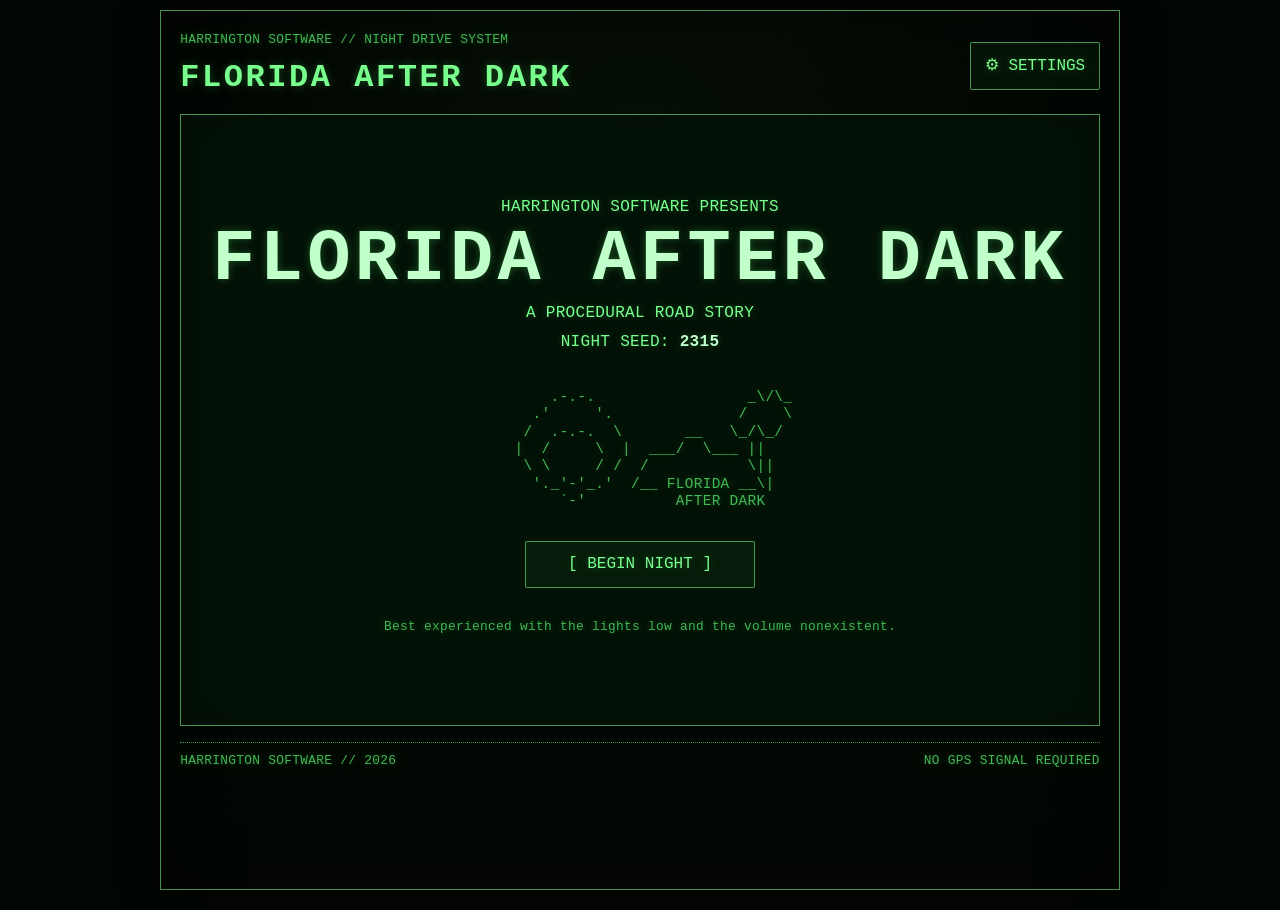
==== index.html @ 95ad0247 "Fix release transitions and accessibility; add seven persistent consequential choices" ====
<!doctype html>
<html lang="en">
<head>
  <meta charset="utf-8">
  <meta name="viewport" content="width=device-width, initial-scale=1">
  <meta name="theme-color" content="#071108">
  <meta name="description" content="Florida After Dark — a retro terminal road story through strange Florida nights.">
  <title>Florida After Dark</title>
  <link rel="stylesheet" href="style.css">
</head>
<body class="theme-green">
  <a class="skip-link" href="#game-main">Skip to game</a>
  <div class="crt-shell" id="app"><div class="screen-static" aria-hidden="true"></div>
    <header class="site-header"><div><p class="eyebrow">HARRINGTON SOFTWARE // NIGHT DRIVE SYSTEM</p><h1>FLORIDA AFTER DARK</h1></div><button class="icon-button" id="settings-button" type="button" aria-label="Open display settings">⚙ SETTINGS</button></header>
    <main id="game-main" tabindex="-1">
      <section id="title-screen" class="panel title-screen" aria-labelledby="title-heading"><div class="boot-copy"><p>HARRINGTON SOFTWARE PRESENTS</p><h2 id="title-heading">FLORIDA AFTER DARK</h2><p>A PROCEDURAL ROAD STORY</p><p class="seed-line">NIGHT SEED: <strong id="title-seed">----</strong></p></div><pre class="ascii-palms" aria-hidden="true">       .-.-.                 _\/\_
     .'     '.              /    \
    /  .-.-.  \       __   \_/\_/
   |  /     \  |  ___/  \___ ||
    \ \     / /  /           \||
     '._'-'_.'  /__ FLORIDA __\|
        `-'          AFTER DARK</pre><button class="primary-action" id="begin-button" type="button">[ BEGIN NIGHT ]</button><p class="tiny-note">Best experienced with the lights low and the volume nonexistent.</p></section>
      <section id="game-screen" hidden>
        <section class="panel hud" aria-label="Night status"><div class="hud-title">FLORIDA AFTER DARK</div><div class="hud-grid"><span>TIME: <strong id="hud-time">12:47 AM</strong></span><span>LOCATION: <strong id="hud-location">Gainesville</strong></span><span>WEATHER: <strong id="hud-weather">Humid</strong></span><span>FUEL: <strong id="hud-fuel" aria-label="Fuel level">████████░░</strong></span><span>MILES: <strong id="hud-miles">000</strong></span><span>NIGHT SEED: <strong id="hud-seed">----</strong></span></div></section>
        <figure id="scene-frame" class="panel scene-frame" hidden><canvas id="scene-canvas" class="scene-canvas" width="280" height="128" role="img" aria-label="Apple II-style pixel illustration of the current scene."></canvas><figcaption>HARRINGTON HI-RES // 280 × 128</figcaption></figure>
        <section class="panel narrative-panel" aria-label="Story"><div id="narrative" class="narrative"></div><span class="cursor" aria-hidden="true">▋</span></section>
        <section class="panel action-panel" aria-label="Available actions"><h2 class="panel-label">AVAILABLE ACTIONS</h2><div id="choices" class="button-grid"></div></section>
        <section class="panel utility-panel" aria-label="Game controls"><button type="button" id="radio-button">[ RADIO ]</button><button type="button" id="map-button">[ VIEW MAP ]</button><button type="button" id="inventory-button">[ INVENTORY ]</button><button type="button" id="save-button">[ SAVE ]</button><button type="button" id="load-button">[ LOAD ]</button><button type="button" id="new-button">[ NEW NIGHT ]</button></section><p id="status-message" class="status-message" role="status" aria-live="polite"></p>
      </section>
    </main><footer class="site-footer"><span>HARRINGTON SOFTWARE // 2026</span><span>NO GPS SIGNAL REQUIRED</span></footer></div>
  <section class="overlay" id="radio-overlay" hidden aria-labelledby="radio-heading"><div class="overlay-card panel" role="dialog" aria-modal="true" aria-labelledby="radio-heading"><div class="overlay-header"><h2 id="radio-heading">CAR RADIO</h2><button class="close-button" type="button" data-close="radio-overlay" aria-label="Close radio">[ X ]</button></div><div class="radio-display"><p class="frequency" id="radio-frequency">91.7 FM</p><p id="radio-text">Soft static between stations.</p></div><div class="button-row"><button type="button" id="tune-down">[ TUNE DOWN ]</button><button type="button" id="tune-up">[ TUNE UP ]</button></div></div></section>
  <section class="overlay" id="map-overlay" hidden aria-labelledby="map-heading"><div class="overlay-card panel wide-card" role="dialog" aria-modal="true" aria-labelledby="map-heading"><div class="overlay-header"><h2 id="map-heading">ROAD MAP // APPLE II HI-RES</h2><button class="close-button" type="button" data-close="map-overlay" aria-label="Close map">[ X ]</button></div><p class="overlay-help">Only discovered roads are plotted. Florida remains uncooperative about scale.</p><div id="map-content" class="map-content"></div></div></section>
  <section class="overlay" id="inventory-overlay" hidden aria-labelledby="inventory-heading"><div class="overlay-card panel" role="dialog" aria-modal="true" aria-labelledby="inventory-heading"><div class="overlay-header"><h2 id="inventory-heading">GLOVE BOX / POCKETS</h2><button class="close-button" type="button" data-close="inventory-overlay" aria-label="Close inventory">[ X ]</button></div><ul id="inventory-list" class="inventory-list"></ul></div></section>
  <section class="overlay" id="settings-overlay" hidden aria-labelledby="settings-heading"><div class="overlay-card panel" role="dialog" aria-modal="true" aria-labelledby="settings-heading"><div class="overlay-header"><h2 id="settings-heading">DISPLAY SETTINGS</h2><button class="close-button" type="button" data-close="settings-overlay" aria-label="Close settings">[ X ]</button></div><fieldset><legend>COLOR MODE</legend><label><input type="radio" name="theme" value="green" checked> GREEN CRT</label><label><input type="radio" name="theme" value="amber"> AMBER CRT</label><label><input type="radio" name="theme" value="gameboy"> GAME BOY GRAYSCALE</label></fieldset><label class="toggle-line"><input type="checkbox" id="motion-toggle"> DISABLE FLICKER / TYPEWRITER ANIMATION</label></div></section>
  <script src="game.js"></script><script src="map.js"></script><script src="scenes.js"></script><script src="humor.js"></script><script src="story.js"></script><script src="story-scenes.js"></script><script src="consequences.js"></script>
</body></html>
---- style.css ----
:root { --bg:#020602; --panel:rgba(4,18,7,.9); --text:#78ff8d; --muted:#42b953; --bright:#c1ffcb; --shadow:rgba(82,255,108,.28); --line:rgba(120,255,141,.55); --danger:#d8ff8b; --button-bg:rgba(20,70,28,.2); --scanline:rgba(0,0,0,.14); }
body.theme-amber { --bg:#090500; --panel:rgba(28,15,1,.9); --text:#ffbd4a; --muted:#c98523; --bright:#ffe0a0; --shadow:rgba(255,174,45,.28); --line:rgba(255,189,74,.55); --danger:#ffe08a; --button-bg:rgba(96,48,4,.2); }
body.theme-gameboy { --bg:#151b13; --panel:rgba(31,42,28,.93); --text:#b8c79b; --muted:#85946c; --bright:#e1eccb; --shadow:rgba(184,199,155,.2); --line:rgba(184,199,155,.48); --danger:#d8e5bd; --button-bg:rgba(122,145,96,.14); }
*{box-sizing:border-box} html{background:var(--bg)} body{margin:0;min-height:100vh;background:radial-gradient(circle at 50% 15%,rgba(30,80,35,.12),transparent 42%),var(--bg);color:var(--text);font-family:"Courier New",Courier,ui-monospace,monospace;font-size:16px;line-height:1.55;letter-spacing:.02em;text-shadow:0 0 8px var(--shadow)} button,input{font:inherit} button{min-height:44px;border:1px solid var(--line);background:var(--button-bg);color:var(--text);padding:.65rem .85rem;cursor:pointer;text-align:left;text-transform:uppercase;text-shadow:inherit;border-radius:2px;transition:background 120ms ease,color 120ms ease,transform 120ms ease} button:hover,button:focus-visible{background:var(--text);color:var(--bg);outline:2px solid var(--bright);outline-offset:2px;text-shadow:none} button:active{transform:translateY(1px)} .skip-link{position:fixed;top:.5rem;left:.5rem;z-index:20;background:var(--bright);color:var(--bg);padding:.5rem;transform:translateY(-150%)} .skip-link:focus{transform:translateY(0)}
.crt-shell{position:relative;width:min(100% - 1.2rem,960px);margin:.6rem auto;padding:clamp(.7rem,2vw,1.2rem);min-height:calc(100vh - 1.2rem);border:1px solid var(--line);box-shadow:0 0 30px rgba(0,0,0,.8),inset 0 0 60px rgba(0,0,0,.45);overflow:hidden}.crt-shell::before{content:"";pointer-events:none;position:absolute;inset:0;z-index:6;background:repeating-linear-gradient(to bottom,transparent 0,transparent 3px,var(--scanline) 4px);opacity:.35}.screen-static{pointer-events:none;position:absolute;inset:0;z-index:5;opacity:.025;background-image:radial-gradient(circle at 10% 20%,var(--bright) 0 .5px,transparent .8px),radial-gradient(circle at 80% 50%,var(--bright) 0 .5px,transparent .8px),radial-gradient(circle at 30% 80%,var(--bright) 0 .5px,transparent .8px);background-size:17px 19px,23px 29px,31px 37px;animation:staticShift 900ms steps(2,end) infinite}.site-header,.site-footer,main{position:relative;z-index:7}.site-header,.site-footer,.overlay-header,.button-row,.utility-panel{display:flex;gap:.75rem;align-items:center;justify-content:space-between}.site-header{margin-bottom:.75rem}.site-header h1{margin:0;font-size:clamp(1.25rem,4vw,2rem);letter-spacing:.08em}.eyebrow,.tiny-note,.site-footer,.overlay-help,.status-message{color:var(--muted);font-size:.8rem}.eyebrow{margin:0 0 .2rem}.panel{border:1px solid var(--line);background:var(--panel);padding:clamp(.75rem,2vw,1rem);box-shadow:inset 0 0 24px rgba(0,0,0,.32)}
.title-screen{min-height:68vh;display:grid;place-items:center;align-content:center;text-align:center;gap:1rem}.boot-copy p{margin:.25rem 0}.boot-copy h2{margin:.4rem 0;color:var(--bright);font-size:clamp(2rem,8vw,4.5rem);line-height:.95;letter-spacing:.06em}.seed-line strong{color:var(--bright)}.ascii-palms{max-width:100%;overflow:hidden;color:var(--muted);font-size:clamp(.58rem,2.2vw,.9rem);line-height:1.2;text-align:left}.primary-action{text-align:center;min-width:min(100%,230px)}.hud{margin-bottom:.75rem}.hud-title{color:var(--bright);margin-bottom:.45rem}.hud-grid{display:grid;grid-template-columns:repeat(3,minmax(0,1fr));gap:.3rem 1rem;font-size:.9rem}.hud-grid strong{color:var(--bright);font-weight:normal}
/* Runtime-drawn 280x128 scene art, enlarged with hard pixels like an early home computer. */
.scene-frame{margin:0 0 .75rem;padding:.35rem;background:#010301;overflow:hidden}.scene-frame[hidden]{display:none}.scene-canvas{display:block;width:100%;height:auto;aspect-ratio:280/128;image-rendering:pixelated;image-rendering:crisp-edges;background:var(--bg);border:1px solid var(--line);box-shadow:inset 0 0 18px rgba(0,0,0,.85),0 0 10px var(--shadow)}.scene-frame figcaption{margin:.3rem .2rem 0;color:var(--muted);font-size:.65rem;letter-spacing:.12em;text-align:right}.narrative-panel{min-height:210px;margin-bottom:.75rem}.narrative{white-space:pre-line;min-height:7.8rem;color:var(--bright)}.cursor{display:inline-block;animation:blink 850ms step-end infinite}.action-panel{margin-bottom:.75rem}.panel-label{margin:0 0 .6rem;color:var(--muted);font-size:.8rem;font-weight:normal}.button-grid{display:grid;grid-template-columns:repeat(2,minmax(0,1fr));gap:.55rem}.utility-panel{flex-wrap:wrap;justify-content:flex-start;margin-bottom:.35rem}.utility-panel button{flex:1 1 130px;text-align:center}.status-message{min-height:1.3rem;margin:.4rem 0 0}.site-footer{margin-top:1rem;padding-top:.5rem;border-top:1px dotted var(--line);flex-wrap:wrap}
.overlay{position:fixed;z-index:30;inset:0;display:grid;place-items:center;padding:1rem;background:rgba(0,0,0,.76)}.overlay[hidden]{display:none!important}.overlay-card{width:min(100%,650px);max-height:90vh;overflow:auto;box-shadow:0 0 45px rgba(0,0,0,.85),0 0 16px var(--shadow)}.wide-card{width:min(100%,850px)}.overlay-header h2{margin:0;font-size:1rem}.close-button{min-width:60px;text-align:center}.radio-display{border:1px dashed var(--line);padding:1rem;margin:1rem 0;min-height:150px}.frequency{color:var(--bright);font-size:2rem;margin:0 0 .75rem}.button-row{justify-content:flex-start;flex-wrap:wrap}fieldset{margin:1rem 0;padding:1rem;border:1px solid var(--line)}fieldset label,.toggle-line{display:block;margin:.6rem 0}input{accent-color:var(--text)}.inventory-list{margin:1rem 0 0;padding-left:1.3rem}.inventory-list li{margin:.45rem 0}
.map-content{display:block;margin-top:1rem}.apple-map-frame{border:2px solid var(--line);background:#010301;padding:4px;box-shadow:inset 0 0 18px rgba(0,0,0,.8),0 0 12px var(--shadow);overflow:hidden}.pixel-map-canvas{display:block;width:100%;height:auto;aspect-ratio:280/192;image-rendering:pixelated;image-rendering:crisp-edges;background:#010301}.apple-map-legend{display:flex;flex-wrap:wrap;gap:.4rem 1.2rem;margin-top:.65rem;padding:.45rem .55rem;border:1px dotted var(--line);color:var(--muted);font-size:.72rem;text-transform:uppercase}.apple-map-legend span:first-child{color:var(--bright)}.screen-flicker{animation:strangeFlicker 420ms steps(2,end) 1}.no-motion *,.no-motion *::before,.no-motion *::after{animation:none!important;transition:none!important;scroll-behavior:auto!important}@keyframes blink{50%{opacity:0}}@keyframes staticShift{50%{transform:translate(1px,-1px)}}@keyframes strangeFlicker{0%,100%{opacity:1}25%{opacity:.84}40%{opacity:1;transform:translateX(1px)}55%{opacity:.68}70%{opacity:1;transform:translateX(0)}}
@media(max-width:700px){body{font-size:15px}.crt-shell{width:100%;margin:0;min-height:100vh;border-left:0;border-right:0}.site-header{align-items:flex-start}.site-header .icon-button{font-size:.78rem}.hud-grid{grid-template-columns:1fr 1fr}.button-grid{grid-template-columns:1fr}.narrative-panel{min-height:190px}.overlay{padding:.45rem}.wide-card{padding:.65rem}}@media(max-width:430px){.hud-grid{grid-template-columns:1fr}.site-footer{display:block}.site-footer span{display:block}.apple-map-legend{font-size:.62rem}.scene-frame{padding:.2rem}}@media(prefers-reduced-motion:reduce){*,*::before,*::after{animation-duration:.001ms!important;animation-iteration-count:1!important;transition-duration:.001ms!important}}

[hidden]{display:none!important}.route-list{font-size:1rem;line-height:1.6}.overlay-card{max-height:90dvh}.narrative:focus{outline:1px dotted var(--muted);outline-offset:4px}
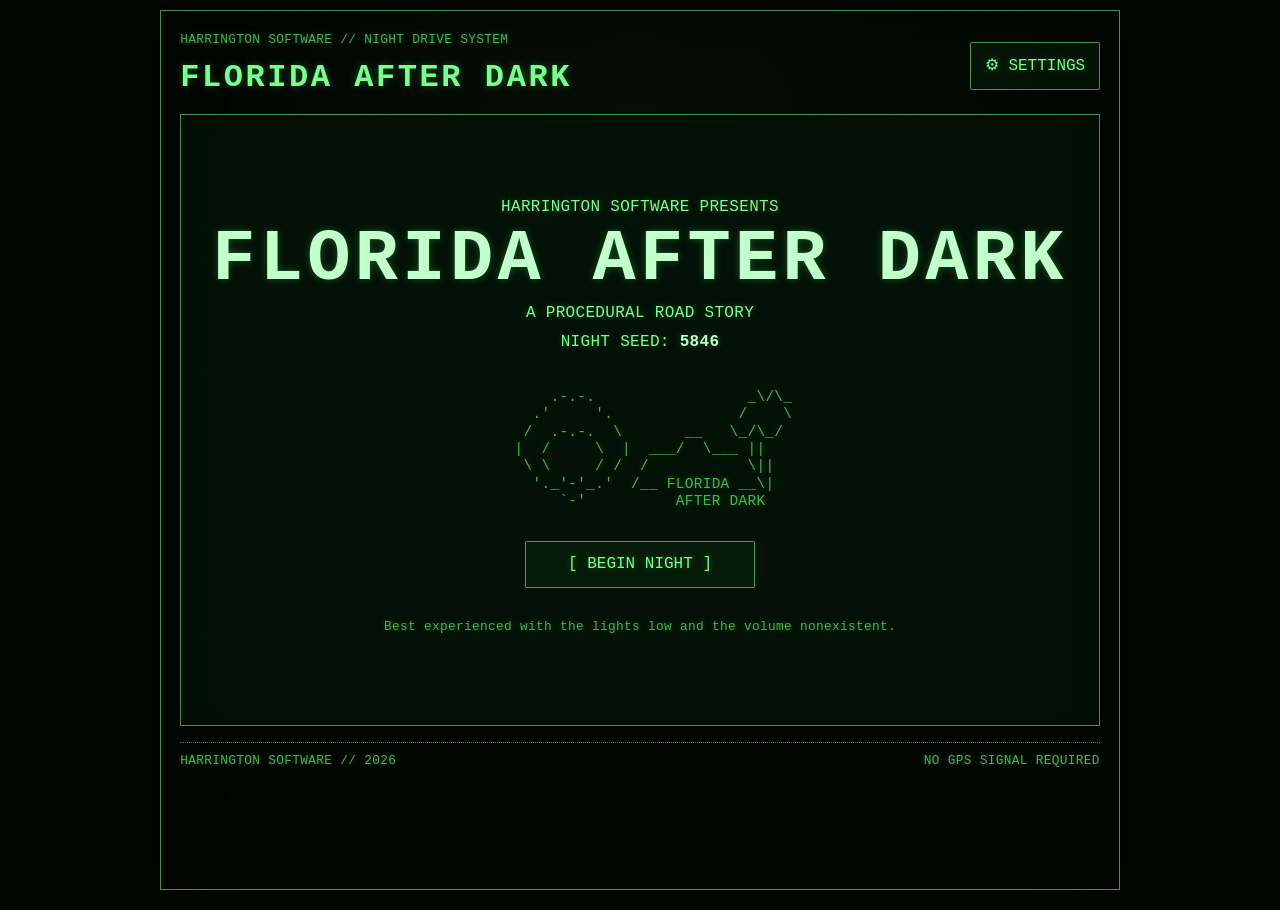
==== commit d91c56ed: "Add four decision-driven finales and a compact replay report" ====
--- a/index.html
+++ b/index.html
@@ -27,10 +27,21 @@
         <section class="panel action-panel" aria-label="Available actions"><h2 class="panel-label">AVAILABLE ACTIONS</h2><div id="choices" class="button-grid"></div></section>
         <section class="panel utility-panel" aria-label="Game controls"><button type="button" id="radio-button">[ RADIO ]</button><button type="button" id="map-button">[ VIEW MAP ]</button><button type="button" id="inventory-button">[ INVENTORY ]</button><button type="button" id="save-button">[ SAVE ]</button><button type="button" id="load-button">[ LOAD ]</button><button type="button" id="new-button">[ NEW NIGHT ]</button></section><p id="status-message" class="status-message" role="status" aria-live="polite"></p>
       </section>
+      <section id="postgame-screen" class="panel postgame-screen" hidden aria-labelledby="report-heading">
+        <h2 id="report-heading" tabindex="-1">NIGHT COMPLETE</h2>
+        <dl class="night-report">
+          <dt>MILES DRIVEN:</dt><dd id="report-miles">0</dd>
+          <dt>LOCATIONS FOUND:</dt><dd id="report-locations">0/14</dd>
+          <dt>STRANGE EVENTS:</dt><dd id="report-strange">0</dd>
+          <dt>FLORIDA MEN ENCOUNTERED:</dt><dd id="report-men">0</dd>
+          <dt>ENDING:</dt><dd id="report-ending"></dd>
+        </dl>
+        <button id="drive-again-button" type="button">[ DRIVE AGAIN ]</button>
+      </section>
     </main><footer class="site-footer"><span>HARRINGTON SOFTWARE // 2026</span><span>NO GPS SIGNAL REQUIRED</span></footer></div>
   <section class="overlay" id="radio-overlay" hidden aria-labelledby="radio-heading"><div class="overlay-card panel" role="dialog" aria-modal="true" aria-labelledby="radio-heading"><div class="overlay-header"><h2 id="radio-heading">CAR RADIO</h2><button class="close-button" type="button" data-close="radio-overlay" aria-label="Close radio">[ X ]</button></div><div class="radio-display"><p class="frequency" id="radio-frequency">91.7 FM</p><p id="radio-text">Soft static between stations.</p></div><div class="button-row"><button type="button" id="tune-down">[ TUNE DOWN ]</button><button type="button" id="tune-up">[ TUNE UP ]</button></div></div></section>
   <section class="overlay" id="map-overlay" hidden aria-labelledby="map-heading"><div class="overlay-card panel wide-card" role="dialog" aria-modal="true" aria-labelledby="map-heading"><div class="overlay-header"><h2 id="map-heading">ROAD MAP // APPLE II HI-RES</h2><button class="close-button" type="button" data-close="map-overlay" aria-label="Close map">[ X ]</button></div><p class="overlay-help">Only discovered roads are plotted. Florida remains uncooperative about scale.</p><div id="map-content" class="map-content"></div></div></section>
   <section class="overlay" id="inventory-overlay" hidden aria-labelledby="inventory-heading"><div class="overlay-card panel" role="dialog" aria-modal="true" aria-labelledby="inventory-heading"><div class="overlay-header"><h2 id="inventory-heading">GLOVE BOX / POCKETS</h2><button class="close-button" type="button" data-close="inventory-overlay" aria-label="Close inventory">[ X ]</button></div><ul id="inventory-list" class="inventory-list"></ul></div></section>
   <section class="overlay" id="settings-overlay" hidden aria-labelledby="settings-heading"><div class="overlay-card panel" role="dialog" aria-modal="true" aria-labelledby="settings-heading"><div class="overlay-header"><h2 id="settings-heading">DISPLAY SETTINGS</h2><button class="close-button" type="button" data-close="settings-overlay" aria-label="Close settings">[ X ]</button></div><fieldset><legend>COLOR MODE</legend><label><input type="radio" name="theme" value="green" checked> GREEN CRT</label><label><input type="radio" name="theme" value="amber"> AMBER CRT</label><label><input type="radio" name="theme" value="gameboy"> GAME BOY GRAYSCALE</label></fieldset><label class="toggle-line"><input type="checkbox" id="motion-toggle"> DISABLE FLICKER / TYPEWRITER ANIMATION</label></div></section>
-  <script src="game.js"></script><script src="map.js"></script><script src="scenes.js"></script><script src="humor.js"></script><script src="story.js"></script><script src="story-scenes.js"></script><script src="consequences.js"></script>
+  <script src="game.js"></script><script src="map.js"></script><script src="scenes.js"></script><script src="humor.js"></script><script src="story.js"></script><script src="story-scenes.js"></script><script src="consequences.js"></script><script src="endings.js"></script>
 </body></html>
--- a/style.css
+++ b/style.css
@@ -11,3 +11,9 @@
 @media(max-width:700px){body{font-size:15px}.crt-shell{width:100%;margin:0;min-height:100vh;border-left:0;border-right:0}.site-header{align-items:flex-start}.site-header .icon-button{font-size:.78rem}.hud-grid{grid-template-columns:1fr 1fr}.button-grid{grid-template-columns:1fr}.narrative-panel{min-height:190px}.overlay{padding:.45rem}.wide-card{padding:.65rem}}@media(max-width:430px){.hud-grid{grid-template-columns:1fr}.site-footer{display:block}.site-footer span{display:block}.apple-map-legend{font-size:.62rem}.scene-frame{padding:.2rem}}@media(prefers-reduced-motion:reduce){*,*::before,*::after{animation-duration:.001ms!important;animation-iteration-count:1!important;transition-duration:.001ms!important}}
 
 [hidden]{display:none!important}.route-list{font-size:1rem;line-height:1.6}.overlay-card{max-height:90dvh}.narrative:focus{outline:1px dotted var(--muted);outline-offset:4px}
+
+.postgame-screen{max-width:640px;margin:2rem auto;padding:clamp(1rem,4vw,2rem)}
+.postgame-screen h2{font-size:1.2rem;letter-spacing:.08em;margin:0 0 1.5rem}
+.night-report{display:grid;grid-template-columns:minmax(0,1fr) auto;gap:.6rem 1rem;margin:0 0 2rem;font-size:clamp(.75rem,2.7vw,1rem)}
+.night-report dt{overflow-wrap:anywhere}.night-report dd{margin:0;text-align:right;color:var(--bright);max-width:16ch;overflow-wrap:anywhere}
+.postgame-screen button{width:100%;text-align:center}
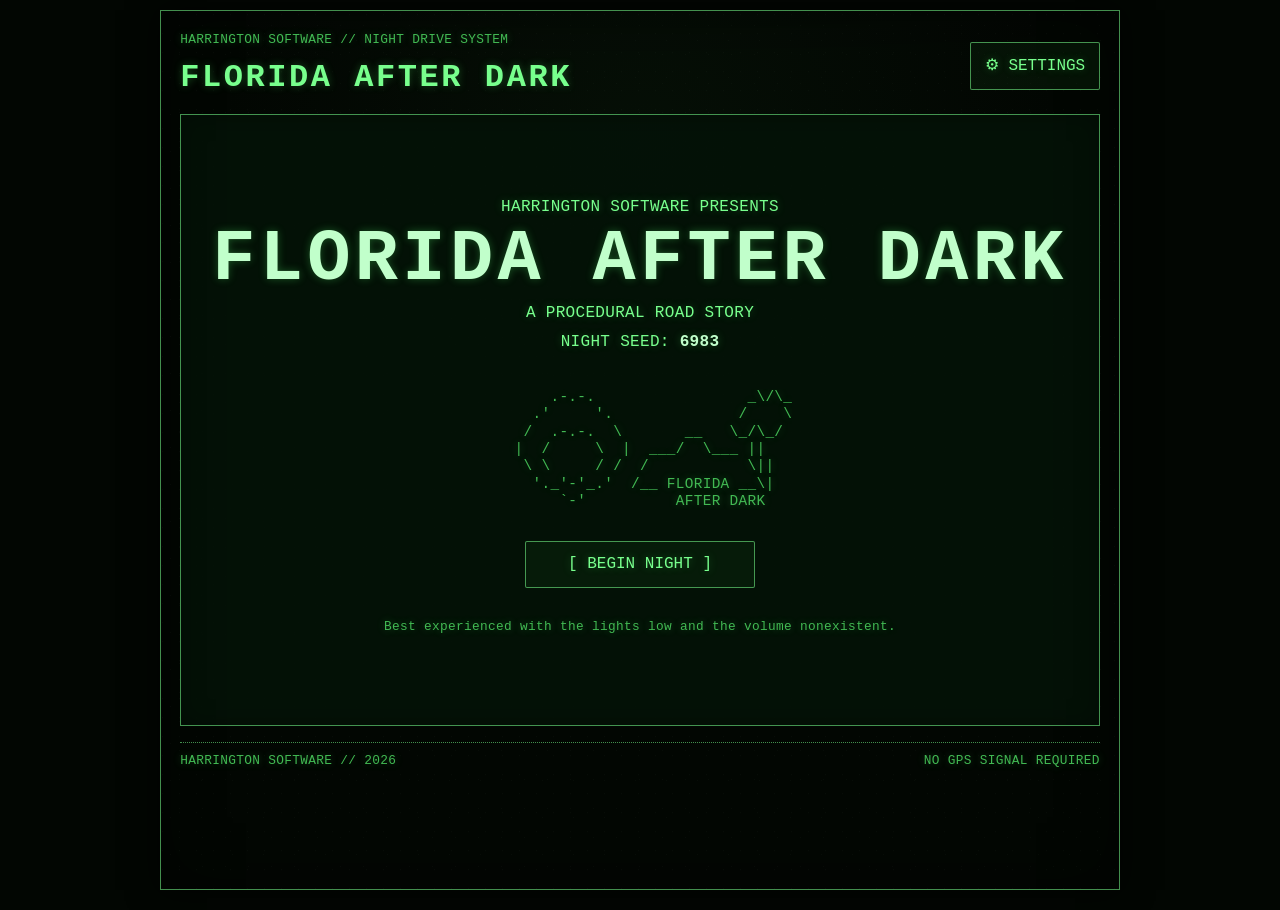
==== commit 588a42a7: "Polish CRT themes, report wording, and release docs" ====
--- a/index.html
+++ b/index.html
@@ -33,7 +33,7 @@
           <dt>MILES DRIVEN:</dt><dd id="report-miles">0</dd>
           <dt>LOCATIONS FOUND:</dt><dd id="report-locations">0/14</dd>
           <dt>STRANGE EVENTS:</dt><dd id="report-strange">0</dd>
-          <dt>FLORIDA MEN ENCOUNTERED:</dt><dd id="report-men">0</dd>
+          <dt>FLORIDA MAN ECHOES:</dt><dd id="report-men">0</dd>
           <dt>ENDING:</dt><dd id="report-ending"></dd>
         </dl>
         <button id="drive-again-button" type="button">[ DRIVE AGAIN ]</button>
--- a/style.css
+++ b/style.css
@@ -1,13 +1,13 @@
-:root { --bg:#020602; --panel:rgba(4,18,7,.9); --text:#78ff8d; --muted:#42b953; --bright:#c1ffcb; --shadow:rgba(82,255,108,.28); --line:rgba(120,255,141,.55); --danger:#d8ff8b; --button-bg:rgba(20,70,28,.2); --scanline:rgba(0,0,0,.14); }
-body.theme-amber { --bg:#090500; --panel:rgba(28,15,1,.9); --text:#ffbd4a; --muted:#c98523; --bright:#ffe0a0; --shadow:rgba(255,174,45,.28); --line:rgba(255,189,74,.55); --danger:#ffe08a; --button-bg:rgba(96,48,4,.2); }
-body.theme-gameboy { --bg:#151b13; --panel:rgba(31,42,28,.93); --text:#b8c79b; --muted:#85946c; --bright:#e1eccb; --shadow:rgba(184,199,155,.2); --line:rgba(184,199,155,.48); --danger:#d8e5bd; --button-bg:rgba(122,145,96,.14); }
-*{box-sizing:border-box} html{background:var(--bg)} body{margin:0;min-height:100vh;background:radial-gradient(circle at 50% 15%,rgba(30,80,35,.12),transparent 42%),var(--bg);color:var(--text);font-family:"Courier New",Courier,ui-monospace,monospace;font-size:16px;line-height:1.55;letter-spacing:.02em;text-shadow:0 0 8px var(--shadow)} button,input{font:inherit} button{min-height:44px;border:1px solid var(--line);background:var(--button-bg);color:var(--text);padding:.65rem .85rem;cursor:pointer;text-align:left;text-transform:uppercase;text-shadow:inherit;border-radius:2px;transition:background 120ms ease,color 120ms ease,transform 120ms ease} button:hover,button:focus-visible{background:var(--text);color:var(--bg);outline:2px solid var(--bright);outline-offset:2px;text-shadow:none} button:active{transform:translateY(1px)} .skip-link{position:fixed;top:.5rem;left:.5rem;z-index:20;background:var(--bright);color:var(--bg);padding:.5rem;transform:translateY(-150%)} .skip-link:focus{transform:translateY(0)}
+:root { --bg:#020602; --panel:rgba(4,18,7,.9); --text:#78ff8d; --muted:#42b953; --bright:#c1ffcb; --shadow:rgba(82,255,108,.28); --line:rgba(120,255,141,.55); --danger:#d8ff8b; --button-bg:rgba(20,70,28,.2); --scanline:rgba(0,0,0,.14); --ambient:rgba(30,80,35,.12); }
+body.theme-amber { --bg:#090500; --panel:rgba(28,15,1,.9); --text:#ffbd4a; --muted:#c98523; --bright:#ffe0a0; --shadow:rgba(255,174,45,.28); --line:rgba(255,189,74,.55); --danger:#ffe08a; --button-bg:rgba(96,48,4,.2); --ambient:rgba(120,70,10,.12); }
+body.theme-gameboy { --bg:#151b13; --panel:rgba(31,42,28,.93); --text:#b8c79b; --muted:#85946c; --bright:#e1eccb; --shadow:rgba(184,199,155,.2); --line:rgba(184,199,155,.48); --danger:#d8e5bd; --button-bg:rgba(122,145,96,.14); --ambient:rgba(90,105,75,.12); }
+*{box-sizing:border-box} html{background:var(--bg)} body{margin:0;min-height:100vh;background:radial-gradient(circle at 50% 15%,var(--ambient),transparent 42%),var(--bg);color:var(--text);font-family:"Courier New",Courier,ui-monospace,monospace;font-size:16px;line-height:1.55;letter-spacing:.02em;text-shadow:0 0 8px var(--shadow)} button,input{font:inherit} button{min-height:44px;border:1px solid var(--line);background:var(--button-bg);color:var(--text);padding:.65rem .85rem;cursor:pointer;text-align:left;text-transform:uppercase;text-shadow:inherit;border-radius:2px;transition:background 120ms ease,color 120ms ease,transform 120ms ease} button:hover,button:focus-visible{background:var(--text);color:var(--bg);outline:2px solid var(--bright);outline-offset:2px;text-shadow:none} button:active{transform:translateY(1px)} .skip-link{position:fixed;top:.5rem;left:.5rem;z-index:20;background:var(--bright);color:var(--bg);padding:.5rem;transform:translateY(-150%)} .skip-link:focus{transform:translateY(0)}
 .crt-shell{position:relative;width:min(100% - 1.2rem,960px);margin:.6rem auto;padding:clamp(.7rem,2vw,1.2rem);min-height:calc(100vh - 1.2rem);border:1px solid var(--line);box-shadow:0 0 30px rgba(0,0,0,.8),inset 0 0 60px rgba(0,0,0,.45);overflow:hidden}.crt-shell::before{content:"";pointer-events:none;position:absolute;inset:0;z-index:6;background:repeating-linear-gradient(to bottom,transparent 0,transparent 3px,var(--scanline) 4px);opacity:.35}.screen-static{pointer-events:none;position:absolute;inset:0;z-index:5;opacity:.025;background-image:radial-gradient(circle at 10% 20%,var(--bright) 0 .5px,transparent .8px),radial-gradient(circle at 80% 50%,var(--bright) 0 .5px,transparent .8px),radial-gradient(circle at 30% 80%,var(--bright) 0 .5px,transparent .8px);background-size:17px 19px,23px 29px,31px 37px;animation:staticShift 900ms steps(2,end) infinite}.site-header,.site-footer,main{position:relative;z-index:7}.site-header,.site-footer,.overlay-header,.button-row,.utility-panel{display:flex;gap:.75rem;align-items:center;justify-content:space-between}.site-header{margin-bottom:.75rem}.site-header h1{margin:0;font-size:clamp(1.25rem,4vw,2rem);letter-spacing:.08em}.eyebrow,.tiny-note,.site-footer,.overlay-help,.status-message{color:var(--muted);font-size:.8rem}.eyebrow{margin:0 0 .2rem}.panel{border:1px solid var(--line);background:var(--panel);padding:clamp(.75rem,2vw,1rem);box-shadow:inset 0 0 24px rgba(0,0,0,.32)}
 .title-screen{min-height:68vh;display:grid;place-items:center;align-content:center;text-align:center;gap:1rem}.boot-copy p{margin:.25rem 0}.boot-copy h2{margin:.4rem 0;color:var(--bright);font-size:clamp(2rem,8vw,4.5rem);line-height:.95;letter-spacing:.06em}.seed-line strong{color:var(--bright)}.ascii-palms{max-width:100%;overflow:hidden;color:var(--muted);font-size:clamp(.58rem,2.2vw,.9rem);line-height:1.2;text-align:left}.primary-action{text-align:center;min-width:min(100%,230px)}.hud{margin-bottom:.75rem}.hud-title{color:var(--bright);margin-bottom:.45rem}.hud-grid{display:grid;grid-template-columns:repeat(3,minmax(0,1fr));gap:.3rem 1rem;font-size:.9rem}.hud-grid strong{color:var(--bright);font-weight:normal}
 /* Runtime-drawn 280x128 scene art, enlarged with hard pixels like an early home computer. */
-.scene-frame{margin:0 0 .75rem;padding:.35rem;background:#010301;overflow:hidden}.scene-frame[hidden]{display:none}.scene-canvas{display:block;width:100%;height:auto;aspect-ratio:280/128;image-rendering:pixelated;image-rendering:crisp-edges;background:var(--bg);border:1px solid var(--line);box-shadow:inset 0 0 18px rgba(0,0,0,.85),0 0 10px var(--shadow)}.scene-frame figcaption{margin:.3rem .2rem 0;color:var(--muted);font-size:.65rem;letter-spacing:.12em;text-align:right}.narrative-panel{min-height:210px;margin-bottom:.75rem}.narrative{white-space:pre-line;min-height:7.8rem;color:var(--bright)}.cursor{display:inline-block;animation:blink 850ms step-end infinite}.action-panel{margin-bottom:.75rem}.panel-label{margin:0 0 .6rem;color:var(--muted);font-size:.8rem;font-weight:normal}.button-grid{display:grid;grid-template-columns:repeat(2,minmax(0,1fr));gap:.55rem}.utility-panel{flex-wrap:wrap;justify-content:flex-start;margin-bottom:.35rem}.utility-panel button{flex:1 1 130px;text-align:center}.status-message{min-height:1.3rem;margin:.4rem 0 0}.site-footer{margin-top:1rem;padding-top:.5rem;border-top:1px dotted var(--line);flex-wrap:wrap}
+.scene-frame{margin:0 0 .75rem;padding:.35rem;background:var(--bg);overflow:hidden}.scene-frame[hidden]{display:none}.scene-canvas{display:block;width:100%;height:auto;aspect-ratio:280/128;image-rendering:pixelated;image-rendering:crisp-edges;background:var(--bg);border:1px solid var(--line);box-shadow:inset 0 0 18px rgba(0,0,0,.85),0 0 10px var(--shadow)}.scene-frame figcaption{margin:.3rem .2rem 0;color:var(--muted);font-size:.65rem;letter-spacing:.12em;text-align:right}.narrative-panel{min-height:210px;margin-bottom:.75rem}.narrative{white-space:pre-line;min-height:7.8rem;color:var(--bright)}.cursor{display:inline-block;animation:blink 850ms step-end infinite}.action-panel{margin-bottom:.75rem}.panel-label{margin:0 0 .6rem;color:var(--muted);font-size:.8rem;font-weight:normal}.button-grid{display:grid;grid-template-columns:repeat(2,minmax(0,1fr));gap:.55rem}.utility-panel{flex-wrap:wrap;justify-content:flex-start;margin-bottom:.35rem}.utility-panel button{flex:1 1 130px;text-align:center}.status-message{min-height:1.3rem;margin:.4rem 0 0}.site-footer{margin-top:1rem;padding-top:.5rem;border-top:1px dotted var(--line);flex-wrap:wrap}
 .overlay{position:fixed;z-index:30;inset:0;display:grid;place-items:center;padding:1rem;background:rgba(0,0,0,.76)}.overlay[hidden]{display:none!important}.overlay-card{width:min(100%,650px);max-height:90vh;overflow:auto;box-shadow:0 0 45px rgba(0,0,0,.85),0 0 16px var(--shadow)}.wide-card{width:min(100%,850px)}.overlay-header h2{margin:0;font-size:1rem}.close-button{min-width:60px;text-align:center}.radio-display{border:1px dashed var(--line);padding:1rem;margin:1rem 0;min-height:150px}.frequency{color:var(--bright);font-size:2rem;margin:0 0 .75rem}.button-row{justify-content:flex-start;flex-wrap:wrap}fieldset{margin:1rem 0;padding:1rem;border:1px solid var(--line)}fieldset label,.toggle-line{display:block;margin:.6rem 0}input{accent-color:var(--text)}.inventory-list{margin:1rem 0 0;padding-left:1.3rem}.inventory-list li{margin:.45rem 0}
-.map-content{display:block;margin-top:1rem}.apple-map-frame{border:2px solid var(--line);background:#010301;padding:4px;box-shadow:inset 0 0 18px rgba(0,0,0,.8),0 0 12px var(--shadow);overflow:hidden}.pixel-map-canvas{display:block;width:100%;height:auto;aspect-ratio:280/192;image-rendering:pixelated;image-rendering:crisp-edges;background:#010301}.apple-map-legend{display:flex;flex-wrap:wrap;gap:.4rem 1.2rem;margin-top:.65rem;padding:.45rem .55rem;border:1px dotted var(--line);color:var(--muted);font-size:.72rem;text-transform:uppercase}.apple-map-legend span:first-child{color:var(--bright)}.screen-flicker{animation:strangeFlicker 420ms steps(2,end) 1}.no-motion *,.no-motion *::before,.no-motion *::after{animation:none!important;transition:none!important;scroll-behavior:auto!important}@keyframes blink{50%{opacity:0}}@keyframes staticShift{50%{transform:translate(1px,-1px)}}@keyframes strangeFlicker{0%,100%{opacity:1}25%{opacity:.84}40%{opacity:1;transform:translateX(1px)}55%{opacity:.68}70%{opacity:1;transform:translateX(0)}}
+.map-content{display:block;margin-top:1rem}.apple-map-frame{border:2px solid var(--line);background:var(--bg);padding:4px;box-shadow:inset 0 0 18px rgba(0,0,0,.8),0 0 12px var(--shadow);overflow:hidden}.pixel-map-canvas{display:block;width:100%;height:auto;aspect-ratio:280/192;image-rendering:pixelated;image-rendering:crisp-edges;background:var(--bg)}.apple-map-legend{display:flex;flex-wrap:wrap;gap:.4rem 1.2rem;margin-top:.65rem;padding:.45rem .55rem;border:1px dotted var(--line);color:var(--muted);font-size:.72rem;text-transform:uppercase}.apple-map-legend span:first-child{color:var(--bright)}.screen-flicker{animation:strangeFlicker 420ms steps(2,end) 1}.no-motion *,.no-motion *::before,.no-motion *::after{animation:none!important;transition:none!important;scroll-behavior:auto!important}@keyframes blink{50%{opacity:0}}@keyframes staticShift{50%{transform:translate(1px,-1px)}}@keyframes strangeFlicker{0%,100%{opacity:1}25%{opacity:.84}40%{opacity:1;transform:translateX(1px)}55%{opacity:.68}70%{opacity:1;transform:translateX(0)}}
 @media(max-width:700px){body{font-size:15px}.crt-shell{width:100%;margin:0;min-height:100vh;border-left:0;border-right:0}.site-header{align-items:flex-start}.site-header .icon-button{font-size:.78rem}.hud-grid{grid-template-columns:1fr 1fr}.button-grid{grid-template-columns:1fr}.narrative-panel{min-height:190px}.overlay{padding:.45rem}.wide-card{padding:.65rem}}@media(max-width:430px){.hud-grid{grid-template-columns:1fr}.site-footer{display:block}.site-footer span{display:block}.apple-map-legend{font-size:.62rem}.scene-frame{padding:.2rem}}@media(prefers-reduced-motion:reduce){*,*::before,*::after{animation-duration:.001ms!important;animation-iteration-count:1!important;transition-duration:.001ms!important}}
 
 [hidden]{display:none!important}.route-list{font-size:1rem;line-height:1.6}.overlay-card{max-height:90dvh}.narrative:focus{outline:1px dotted var(--muted);outline-offset:4px}
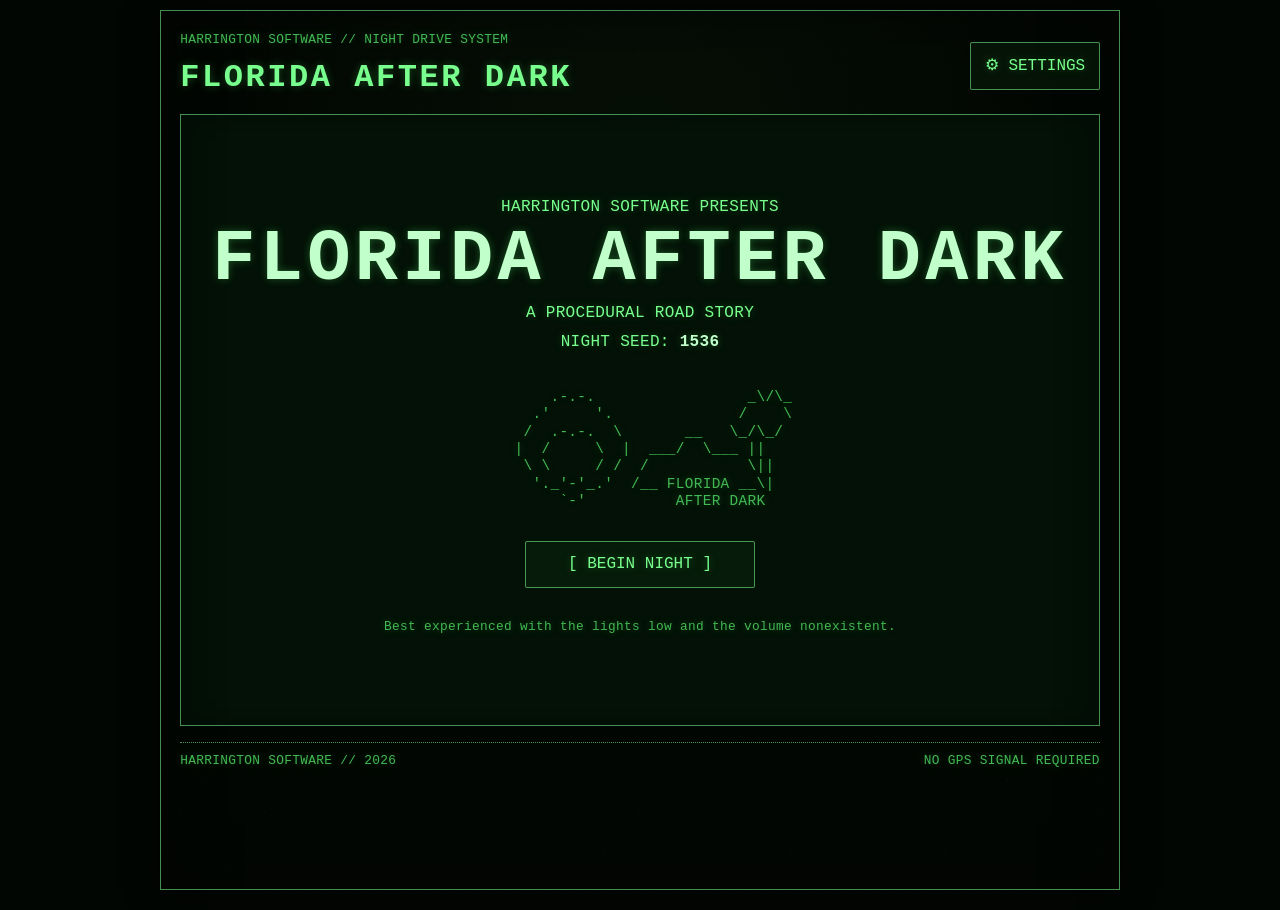
==== commit 037ec64e: "Load canonical runtime integration last" ====
--- a/index.html
+++ b/index.html
@@ -43,5 +43,5 @@
   <section class="overlay" id="map-overlay" hidden aria-labelledby="map-heading"><div class="overlay-card panel wide-card" role="dialog" aria-modal="true" aria-labelledby="map-heading"><div class="overlay-header"><h2 id="map-heading">ROAD MAP // APPLE II HI-RES</h2><button class="close-button" type="button" data-close="map-overlay" aria-label="Close map">[ X ]</button></div><p class="overlay-help">Only discovered roads are plotted. Florida remains uncooperative about scale.</p><div id="map-content" class="map-content"></div></div></section>
   <section class="overlay" id="inventory-overlay" hidden aria-labelledby="inventory-heading"><div class="overlay-card panel" role="dialog" aria-modal="true" aria-labelledby="inventory-heading"><div class="overlay-header"><h2 id="inventory-heading">GLOVE BOX / POCKETS</h2><button class="close-button" type="button" data-close="inventory-overlay" aria-label="Close inventory">[ X ]</button></div><ul id="inventory-list" class="inventory-list"></ul></div></section>
   <section class="overlay" id="settings-overlay" hidden aria-labelledby="settings-heading"><div class="overlay-card panel" role="dialog" aria-modal="true" aria-labelledby="settings-heading"><div class="overlay-header"><h2 id="settings-heading">DISPLAY SETTINGS</h2><button class="close-button" type="button" data-close="settings-overlay" aria-label="Close settings">[ X ]</button></div><fieldset><legend>COLOR MODE</legend><label><input type="radio" name="theme" value="green" checked> GREEN CRT</label><label><input type="radio" name="theme" value="amber"> AMBER CRT</label><label><input type="radio" name="theme" value="gameboy"> GAME BOY GRAYSCALE</label></fieldset><label class="toggle-line"><input type="checkbox" id="motion-toggle"> DISABLE FLICKER / TYPEWRITER ANIMATION</label></div></section>
-  <script src="game.js"></script><script src="map.js"></script><script src="scenes.js"></script><script src="humor.js"></script><script src="story.js"></script><script src="story-scenes.js"></script><script src="consequences.js"></script><script src="endings.js"></script>
+  <script src="game.js"></script><script src="map.js"></script><script src="scenes.js"></script><script src="humor.js"></script><script src="story.js"></script><script src="story-scenes.js"></script><script src="consequences.js"></script><script src="endings.js"></script><script src="runtime.js"></script>
 </body></html>
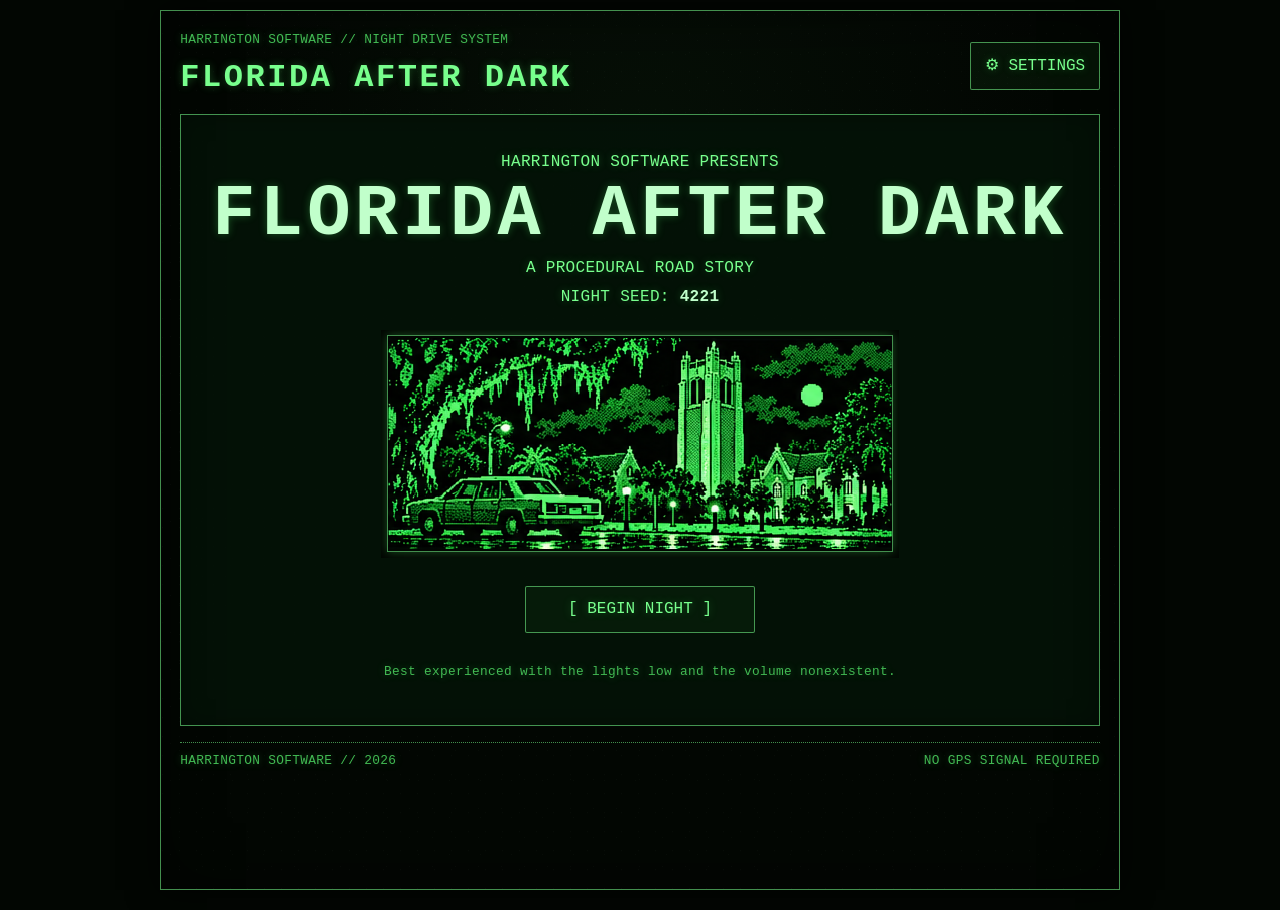
==== commit ff4d572b: "Replace scene illustrations with approved Florida landmark pixel artwork" ====
--- a/index.html
+++ b/index.html
@@ -6,23 +6,17 @@
   <meta name="theme-color" content="#071108">
   <meta name="description" content="Florida After Dark — a retro terminal road story through strange Florida nights.">
   <title>Florida After Dark</title>
-  <link rel="stylesheet" href="style.css">
+  <link rel="stylesheet" href="style.css?v=art-20261028">
 </head>
 <body class="theme-green">
   <a class="skip-link" href="#game-main">Skip to game</a>
   <div class="crt-shell" id="app"><div class="screen-static" aria-hidden="true"></div>
     <header class="site-header"><div><p class="eyebrow">HARRINGTON SOFTWARE // NIGHT DRIVE SYSTEM</p><h1>FLORIDA AFTER DARK</h1></div><button class="icon-button" id="settings-button" type="button" aria-label="Open display settings">⚙ SETTINGS</button></header>
     <main id="game-main" tabindex="-1">
-      <section id="title-screen" class="panel title-screen" aria-labelledby="title-heading"><div class="boot-copy"><p>HARRINGTON SOFTWARE PRESENTS</p><h2 id="title-heading">FLORIDA AFTER DARK</h2><p>A PROCEDURAL ROAD STORY</p><p class="seed-line">NIGHT SEED: <strong id="title-seed">----</strong></p></div><pre class="ascii-palms" aria-hidden="true">       .-.-.                 _\/\_
-     .'     '.              /    \
-    /  .-.-.  \       __   \_/\_/
-   |  /     \  |  ___/  \___ ||
-    \ \     / /  /           \||
-     '._'-'_.'  /__ FLORIDA __\|
-        `-'          AFTER DARK</pre><button class="primary-action" id="begin-button" type="button">[ BEGIN NIGHT ]</button><p class="tiny-note">Best experienced with the lights low and the volume nonexistent.</p></section>
+      <section id="title-screen" class="panel title-screen" aria-labelledby="title-heading"><div class="boot-copy"><p>HARRINGTON SOFTWARE PRESENTS</p><h2 id="title-heading">FLORIDA AFTER DARK</h2><p>A PROCEDURAL ROAD STORY</p><p class="seed-line">NIGHT SEED: <strong id="title-seed">----</strong></p></div><figure class="scene-frame"><canvas id="title-scene" class="scene-canvas" width="504" height="216" role="img" aria-label="Green pixel illustration of UF Century Tower in Gainesville at night"></canvas></figure><button class="primary-action" id="begin-button" type="button">[ BEGIN NIGHT ]</button><p class="tiny-note">Best experienced with the lights low and the volume nonexistent.</p></section>
       <section id="game-screen" hidden>
         <section class="panel hud" aria-label="Night status"><div class="hud-title">FLORIDA AFTER DARK</div><div class="hud-grid"><span>TIME: <strong id="hud-time">12:47 AM</strong></span><span>LOCATION: <strong id="hud-location">Gainesville</strong></span><span>WEATHER: <strong id="hud-weather">Humid</strong></span><span>FUEL: <strong id="hud-fuel" aria-label="Fuel level">████████░░</strong></span><span>MILES: <strong id="hud-miles">000</strong></span><span>NIGHT SEED: <strong id="hud-seed">----</strong></span></div></section>
-        <figure id="scene-frame" class="panel scene-frame" hidden><canvas id="scene-canvas" class="scene-canvas" width="280" height="128" role="img" aria-label="Apple II-style pixel illustration of the current scene."></canvas><figcaption>HARRINGTON HI-RES // 280 × 128</figcaption></figure>
+        <figure id="scene-frame" class="panel scene-frame" hidden><canvas id="scene-canvas" class="scene-canvas" width="504" height="216" role="img" aria-label="Apple II-style pixel illustration of the current scene."></canvas><figcaption>HARRINGTON HI-RES // FLORIDA AFTER DARK</figcaption></figure>
         <section class="panel narrative-panel" aria-label="Story"><div id="narrative" class="narrative"></div><span class="cursor" aria-hidden="true">▋</span></section>
         <section class="panel action-panel" aria-label="Available actions"><h2 class="panel-label">AVAILABLE ACTIONS</h2><div id="choices" class="button-grid"></div></section>
         <section class="panel utility-panel" aria-label="Game controls"><button type="button" id="radio-button">[ RADIO ]</button><button type="button" id="map-button">[ VIEW MAP ]</button><button type="button" id="inventory-button">[ INVENTORY ]</button><button type="button" id="save-button">[ SAVE ]</button><button type="button" id="load-button">[ LOAD ]</button><button type="button" id="new-button">[ NEW NIGHT ]</button></section><p id="status-message" class="status-message" role="status" aria-live="polite"></p>
@@ -43,5 +37,6 @@
   <section class="overlay" id="map-overlay" hidden aria-labelledby="map-heading"><div class="overlay-card panel wide-card" role="dialog" aria-modal="true" aria-labelledby="map-heading"><div class="overlay-header"><h2 id="map-heading">ROAD MAP // APPLE II HI-RES</h2><button class="close-button" type="button" data-close="map-overlay" aria-label="Close map">[ X ]</button></div><p class="overlay-help">Only discovered roads are plotted. Florida remains uncooperative about scale.</p><div id="map-content" class="map-content"></div></div></section>
   <section class="overlay" id="inventory-overlay" hidden aria-labelledby="inventory-heading"><div class="overlay-card panel" role="dialog" aria-modal="true" aria-labelledby="inventory-heading"><div class="overlay-header"><h2 id="inventory-heading">GLOVE BOX / POCKETS</h2><button class="close-button" type="button" data-close="inventory-overlay" aria-label="Close inventory">[ X ]</button></div><ul id="inventory-list" class="inventory-list"></ul></div></section>
   <section class="overlay" id="settings-overlay" hidden aria-labelledby="settings-heading"><div class="overlay-card panel" role="dialog" aria-modal="true" aria-labelledby="settings-heading"><div class="overlay-header"><h2 id="settings-heading">DISPLAY SETTINGS</h2><button class="close-button" type="button" data-close="settings-overlay" aria-label="Close settings">[ X ]</button></div><fieldset><legend>COLOR MODE</legend><label><input type="radio" name="theme" value="green" checked> GREEN CRT</label><label><input type="radio" name="theme" value="amber"> AMBER CRT</label><label><input type="radio" name="theme" value="gameboy"> GAME BOY GRAYSCALE</label></fieldset><label class="toggle-line"><input type="checkbox" id="motion-toggle"> DISABLE FLICKER / TYPEWRITER ANIMATION</label></div></section>
-  <script src="game.js"></script><script src="map.js"></script><script src="scenes.js"></script><script src="humor.js"></script><script src="story.js"></script><script src="story-scenes.js"></script><script src="consequences.js"></script><script src="endings.js"></script><script src="runtime.js"></script>
+  <script src="game.js?v=art-20261028"></script><script src="map.js?v=art-20261028"></script><script src="scenes.js?v=art-20261028"></script><script src="humor.js?v=art-20261028"></script><script src="story.js?v=art-20261028"></script><script src="story-scenes.js?v=art-20261028"></script><script src="consequences.js?v=art-20261028"></script><script src="endings.js?v=art-20261028"></script><script src="illustrations.js?v=art-20261028"></script><script src="runtime.js?v=art-20261028"></script>
 </body></html>
+
--- a/style.css
+++ b/style.css
@@ -5,7 +5,7 @@
 .crt-shell{position:relative;width:min(100% - 1.2rem,960px);margin:.6rem auto;padding:clamp(.7rem,2vw,1.2rem);min-height:calc(100vh - 1.2rem);border:1px solid var(--line);box-shadow:0 0 30px rgba(0,0,0,.8),inset 0 0 60px rgba(0,0,0,.45);overflow:hidden}.crt-shell::before{content:"";pointer-events:none;position:absolute;inset:0;z-index:6;background:repeating-linear-gradient(to bottom,transparent 0,transparent 3px,var(--scanline) 4px);opacity:.35}.screen-static{pointer-events:none;position:absolute;inset:0;z-index:5;opacity:.025;background-image:radial-gradient(circle at 10% 20%,var(--bright) 0 .5px,transparent .8px),radial-gradient(circle at 80% 50%,var(--bright) 0 .5px,transparent .8px),radial-gradient(circle at 30% 80%,var(--bright) 0 .5px,transparent .8px);background-size:17px 19px,23px 29px,31px 37px;animation:staticShift 900ms steps(2,end) infinite}.site-header,.site-footer,main{position:relative;z-index:7}.site-header,.site-footer,.overlay-header,.button-row,.utility-panel{display:flex;gap:.75rem;align-items:center;justify-content:space-between}.site-header{margin-bottom:.75rem}.site-header h1{margin:0;font-size:clamp(1.25rem,4vw,2rem);letter-spacing:.08em}.eyebrow,.tiny-note,.site-footer,.overlay-help,.status-message{color:var(--muted);font-size:.8rem}.eyebrow{margin:0 0 .2rem}.panel{border:1px solid var(--line);background:var(--panel);padding:clamp(.75rem,2vw,1rem);box-shadow:inset 0 0 24px rgba(0,0,0,.32)}
 .title-screen{min-height:68vh;display:grid;place-items:center;align-content:center;text-align:center;gap:1rem}.boot-copy p{margin:.25rem 0}.boot-copy h2{margin:.4rem 0;color:var(--bright);font-size:clamp(2rem,8vw,4.5rem);line-height:.95;letter-spacing:.06em}.seed-line strong{color:var(--bright)}.ascii-palms{max-width:100%;overflow:hidden;color:var(--muted);font-size:clamp(.58rem,2.2vw,.9rem);line-height:1.2;text-align:left}.primary-action{text-align:center;min-width:min(100%,230px)}.hud{margin-bottom:.75rem}.hud-title{color:var(--bright);margin-bottom:.45rem}.hud-grid{display:grid;grid-template-columns:repeat(3,minmax(0,1fr));gap:.3rem 1rem;font-size:.9rem}.hud-grid strong{color:var(--bright);font-weight:normal}
 /* Runtime-drawn 280x128 scene art, enlarged with hard pixels like an early home computer. */
-.scene-frame{margin:0 0 .75rem;padding:.35rem;background:var(--bg);overflow:hidden}.scene-frame[hidden]{display:none}.scene-canvas{display:block;width:100%;height:auto;aspect-ratio:280/128;image-rendering:pixelated;image-rendering:crisp-edges;background:var(--bg);border:1px solid var(--line);box-shadow:inset 0 0 18px rgba(0,0,0,.85),0 0 10px var(--shadow)}.scene-frame figcaption{margin:.3rem .2rem 0;color:var(--muted);font-size:.65rem;letter-spacing:.12em;text-align:right}.narrative-panel{min-height:210px;margin-bottom:.75rem}.narrative{white-space:pre-line;min-height:7.8rem;color:var(--bright)}.cursor{display:inline-block;animation:blink 850ms step-end infinite}.action-panel{margin-bottom:.75rem}.panel-label{margin:0 0 .6rem;color:var(--muted);font-size:.8rem;font-weight:normal}.button-grid{display:grid;grid-template-columns:repeat(2,minmax(0,1fr));gap:.55rem}.utility-panel{flex-wrap:wrap;justify-content:flex-start;margin-bottom:.35rem}.utility-panel button{flex:1 1 130px;text-align:center}.status-message{min-height:1.3rem;margin:.4rem 0 0}.site-footer{margin-top:1rem;padding-top:.5rem;border-top:1px dotted var(--line);flex-wrap:wrap}
+.scene-frame{margin:0 0 .75rem;padding:.35rem;background:var(--bg);overflow:hidden}.scene-frame[hidden]{display:none}.scene-canvas{display:block;width:100%;height:auto;aspect-ratio:504/216;image-rendering:pixelated;image-rendering:crisp-edges;background:var(--bg);border:1px solid var(--line);box-shadow:inset 0 0 18px rgba(0,0,0,.85),0 0 10px var(--shadow)}.scene-frame figcaption{margin:.3rem .2rem 0;color:var(--muted);font-size:.65rem;letter-spacing:.12em;text-align:right}.narrative-panel{min-height:210px;margin-bottom:.75rem}.narrative{white-space:pre-line;min-height:7.8rem;color:var(--bright)}.cursor{display:inline-block;animation:blink 850ms step-end infinite}.action-panel{margin-bottom:.75rem}.panel-label{margin:0 0 .6rem;color:var(--muted);font-size:.8rem;font-weight:normal}.button-grid{display:grid;grid-template-columns:repeat(2,minmax(0,1fr));gap:.55rem}.utility-panel{flex-wrap:wrap;justify-content:flex-start;margin-bottom:.35rem}.utility-panel button{flex:1 1 130px;text-align:center}.status-message{min-height:1.3rem;margin:.4rem 0 0}.site-footer{margin-top:1rem;padding-top:.5rem;border-top:1px dotted var(--line);flex-wrap:wrap}
 .overlay{position:fixed;z-index:30;inset:0;display:grid;place-items:center;padding:1rem;background:rgba(0,0,0,.76)}.overlay[hidden]{display:none!important}.overlay-card{width:min(100%,650px);max-height:90vh;overflow:auto;box-shadow:0 0 45px rgba(0,0,0,.85),0 0 16px var(--shadow)}.wide-card{width:min(100%,850px)}.overlay-header h2{margin:0;font-size:1rem}.close-button{min-width:60px;text-align:center}.radio-display{border:1px dashed var(--line);padding:1rem;margin:1rem 0;min-height:150px}.frequency{color:var(--bright);font-size:2rem;margin:0 0 .75rem}.button-row{justify-content:flex-start;flex-wrap:wrap}fieldset{margin:1rem 0;padding:1rem;border:1px solid var(--line)}fieldset label,.toggle-line{display:block;margin:.6rem 0}input{accent-color:var(--text)}.inventory-list{margin:1rem 0 0;padding-left:1.3rem}.inventory-list li{margin:.45rem 0}
 .map-content{display:block;margin-top:1rem}.apple-map-frame{border:2px solid var(--line);background:var(--bg);padding:4px;box-shadow:inset 0 0 18px rgba(0,0,0,.8),0 0 12px var(--shadow);overflow:hidden}.pixel-map-canvas{display:block;width:100%;height:auto;aspect-ratio:280/192;image-rendering:pixelated;image-rendering:crisp-edges;background:var(--bg)}.apple-map-legend{display:flex;flex-wrap:wrap;gap:.4rem 1.2rem;margin-top:.65rem;padding:.45rem .55rem;border:1px dotted var(--line);color:var(--muted);font-size:.72rem;text-transform:uppercase}.apple-map-legend span:first-child{color:var(--bright)}.screen-flicker{animation:strangeFlicker 420ms steps(2,end) 1}.no-motion *,.no-motion *::before,.no-motion *::after{animation:none!important;transition:none!important;scroll-behavior:auto!important}@keyframes blink{50%{opacity:0}}@keyframes staticShift{50%{transform:translate(1px,-1px)}}@keyframes strangeFlicker{0%,100%{opacity:1}25%{opacity:.84}40%{opacity:1;transform:translateX(1px)}55%{opacity:.68}70%{opacity:1;transform:translateX(0)}}
 @media(max-width:700px){body{font-size:15px}.crt-shell{width:100%;margin:0;min-height:100vh;border-left:0;border-right:0}.site-header{align-items:flex-start}.site-header .icon-button{font-size:.78rem}.hud-grid{grid-template-columns:1fr 1fr}.button-grid{grid-template-columns:1fr}.narrative-panel{min-height:190px}.overlay{padding:.45rem}.wide-card{padding:.65rem}}@media(max-width:430px){.hud-grid{grid-template-columns:1fr}.site-footer{display:block}.site-footer span{display:block}.apple-map-legend{font-size:.62rem}.scene-frame{padding:.2rem}}@media(prefers-reduced-motion:reduce){*,*::before,*::after{animation-duration:.001ms!important;animation-iteration-count:1!important;transition-duration:.001ms!important}}
@@ -17,3 +17,8 @@
 .night-report{display:grid;grid-template-columns:minmax(0,1fr) auto;gap:.6rem 1rem;margin:0 0 2rem;font-size:clamp(.75rem,2.7vw,1rem)}
 .night-report dt{overflow-wrap:anywhere}.night-report dd{margin:0;text-align:right;color:var(--bright);max-width:16ch;overflow-wrap:anywhere}
 .postgame-screen button{width:100%;text-align:center}
+
+
+/* Recolor the monochrome art without reading canvas pixels (also works file://). */
+.theme-amber .scene-canvas{filter:hue-rotate(-85deg)}
+.theme-gameboy .scene-canvas{filter:grayscale(1)}
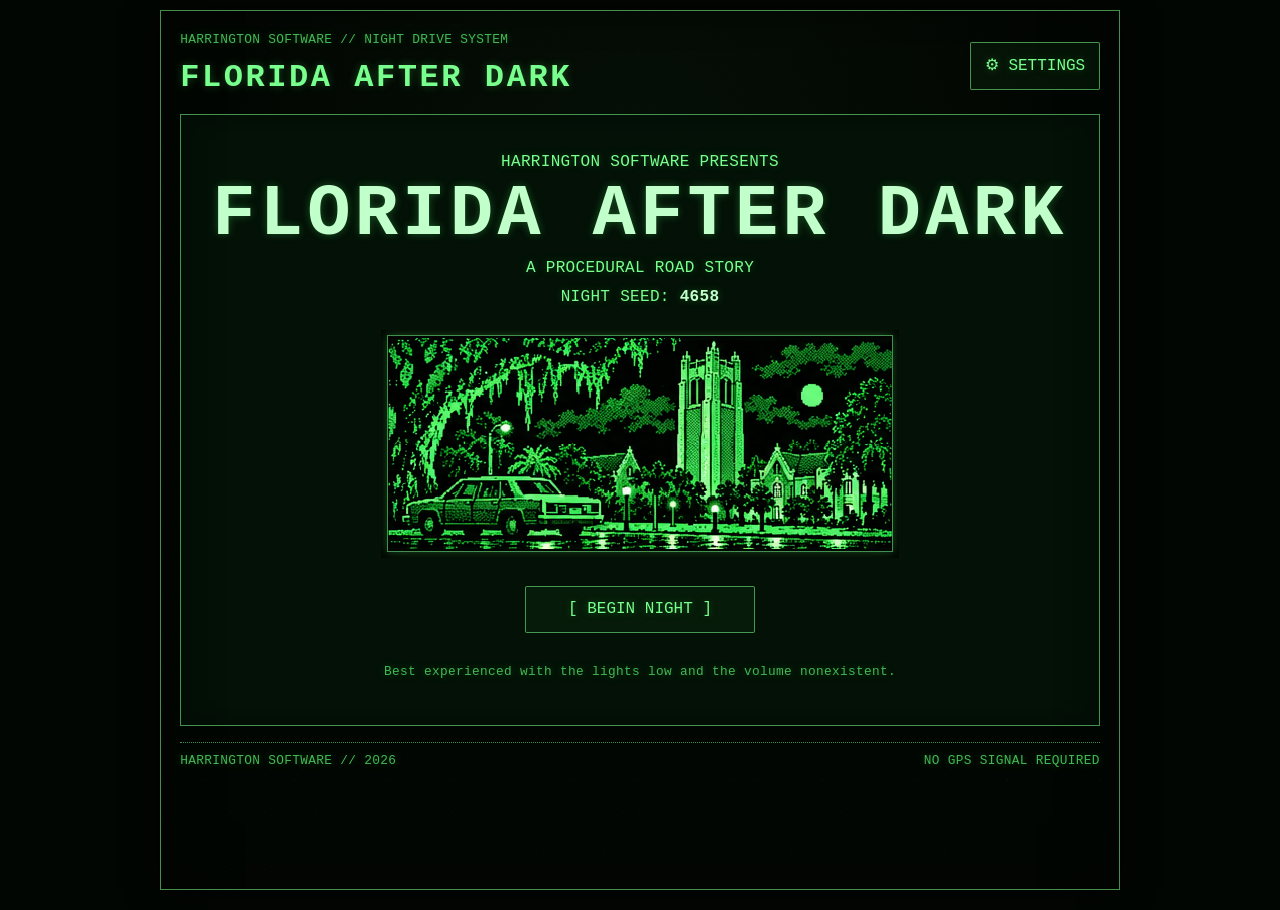
==== commit 3c95c9ec: "Replace sparse road map with illustrated Florida atlas and readable numbered key" ====
--- a/index.html
+++ b/index.html
@@ -6,7 +6,7 @@
   <meta name="theme-color" content="#071108">
   <meta name="description" content="Florida After Dark — a retro terminal road story through strange Florida nights.">
   <title>Florida After Dark</title>
-  <link rel="stylesheet" href="style.css?v=art-20261028">
+  <link rel="stylesheet" href="style.css?v=map-20261028">
 </head>
 <body class="theme-green">
   <a class="skip-link" href="#game-main">Skip to game</a>
@@ -34,9 +34,9 @@
       </section>
     </main><footer class="site-footer"><span>HARRINGTON SOFTWARE // 2026</span><span>NO GPS SIGNAL REQUIRED</span></footer></div>
   <section class="overlay" id="radio-overlay" hidden aria-labelledby="radio-heading"><div class="overlay-card panel" role="dialog" aria-modal="true" aria-labelledby="radio-heading"><div class="overlay-header"><h2 id="radio-heading">CAR RADIO</h2><button class="close-button" type="button" data-close="radio-overlay" aria-label="Close radio">[ X ]</button></div><div class="radio-display"><p class="frequency" id="radio-frequency">91.7 FM</p><p id="radio-text">Soft static between stations.</p></div><div class="button-row"><button type="button" id="tune-down">[ TUNE DOWN ]</button><button type="button" id="tune-up">[ TUNE UP ]</button></div></div></section>
-  <section class="overlay" id="map-overlay" hidden aria-labelledby="map-heading"><div class="overlay-card panel wide-card" role="dialog" aria-modal="true" aria-labelledby="map-heading"><div class="overlay-header"><h2 id="map-heading">ROAD MAP // APPLE II HI-RES</h2><button class="close-button" type="button" data-close="map-overlay" aria-label="Close map">[ X ]</button></div><p class="overlay-help">Only discovered roads are plotted. Florida remains uncooperative about scale.</p><div id="map-content" class="map-content"></div></div></section>
+  <section class="overlay" id="map-overlay" hidden aria-labelledby="map-heading"><div class="overlay-card panel wide-card" role="dialog" aria-modal="true" aria-labelledby="map-heading"><div class="overlay-header"><h2 id="map-heading">ROAD MAP // FLORIDA AFTER DARK</h2><button class="close-button" type="button" data-close="map-overlay" aria-label="Close map">[ X ]</button></div><p class="overlay-help">Follow the numbered landmarks. Only discovered roads are shown; routes are schematic.</p><div id="map-content" class="map-content"></div></div></section>
   <section class="overlay" id="inventory-overlay" hidden aria-labelledby="inventory-heading"><div class="overlay-card panel" role="dialog" aria-modal="true" aria-labelledby="inventory-heading"><div class="overlay-header"><h2 id="inventory-heading">GLOVE BOX / POCKETS</h2><button class="close-button" type="button" data-close="inventory-overlay" aria-label="Close inventory">[ X ]</button></div><ul id="inventory-list" class="inventory-list"></ul></div></section>
   <section class="overlay" id="settings-overlay" hidden aria-labelledby="settings-heading"><div class="overlay-card panel" role="dialog" aria-modal="true" aria-labelledby="settings-heading"><div class="overlay-header"><h2 id="settings-heading">DISPLAY SETTINGS</h2><button class="close-button" type="button" data-close="settings-overlay" aria-label="Close settings">[ X ]</button></div><fieldset><legend>COLOR MODE</legend><label><input type="radio" name="theme" value="green" checked> GREEN CRT</label><label><input type="radio" name="theme" value="amber"> AMBER CRT</label><label><input type="radio" name="theme" value="gameboy"> GAME BOY GRAYSCALE</label></fieldset><label class="toggle-line"><input type="checkbox" id="motion-toggle"> DISABLE FLICKER / TYPEWRITER ANIMATION</label></div></section>
-  <script src="game.js?v=art-20261028"></script><script src="map.js?v=art-20261028"></script><script src="scenes.js?v=art-20261028"></script><script src="humor.js?v=art-20261028"></script><script src="story.js?v=art-20261028"></script><script src="story-scenes.js?v=art-20261028"></script><script src="consequences.js?v=art-20261028"></script><script src="endings.js?v=art-20261028"></script><script src="illustrations.js?v=art-20261028"></script><script src="runtime.js?v=art-20261028"></script>
+  <script src="game.js?v=map-20261028"></script><script src="map.js?v=map-20261028"></script><script src="scenes.js?v=map-20261028"></script><script src="humor.js?v=map-20261028"></script><script src="story.js?v=map-20261028"></script><script src="story-scenes.js?v=map-20261028"></script><script src="consequences.js?v=map-20261028"></script><script src="endings.js?v=map-20261028"></script><script src="illustrations.js?v=map-20261028"></script><script src="runtime.js?v=map-20261028"></script>
 </body></html>
 
--- a/style.css
+++ b/style.css
@@ -4,10 +4,10 @@
 *{box-sizing:border-box} html{background:var(--bg)} body{margin:0;min-height:100vh;background:radial-gradient(circle at 50% 15%,var(--ambient),transparent 42%),var(--bg);color:var(--text);font-family:"Courier New",Courier,ui-monospace,monospace;font-size:16px;line-height:1.55;letter-spacing:.02em;text-shadow:0 0 8px var(--shadow)} button,input{font:inherit} button{min-height:44px;border:1px solid var(--line);background:var(--button-bg);color:var(--text);padding:.65rem .85rem;cursor:pointer;text-align:left;text-transform:uppercase;text-shadow:inherit;border-radius:2px;transition:background 120ms ease,color 120ms ease,transform 120ms ease} button:hover,button:focus-visible{background:var(--text);color:var(--bg);outline:2px solid var(--bright);outline-offset:2px;text-shadow:none} button:active{transform:translateY(1px)} .skip-link{position:fixed;top:.5rem;left:.5rem;z-index:20;background:var(--bright);color:var(--bg);padding:.5rem;transform:translateY(-150%)} .skip-link:focus{transform:translateY(0)}
 .crt-shell{position:relative;width:min(100% - 1.2rem,960px);margin:.6rem auto;padding:clamp(.7rem,2vw,1.2rem);min-height:calc(100vh - 1.2rem);border:1px solid var(--line);box-shadow:0 0 30px rgba(0,0,0,.8),inset 0 0 60px rgba(0,0,0,.45);overflow:hidden}.crt-shell::before{content:"";pointer-events:none;position:absolute;inset:0;z-index:6;background:repeating-linear-gradient(to bottom,transparent 0,transparent 3px,var(--scanline) 4px);opacity:.35}.screen-static{pointer-events:none;position:absolute;inset:0;z-index:5;opacity:.025;background-image:radial-gradient(circle at 10% 20%,var(--bright) 0 .5px,transparent .8px),radial-gradient(circle at 80% 50%,var(--bright) 0 .5px,transparent .8px),radial-gradient(circle at 30% 80%,var(--bright) 0 .5px,transparent .8px);background-size:17px 19px,23px 29px,31px 37px;animation:staticShift 900ms steps(2,end) infinite}.site-header,.site-footer,main{position:relative;z-index:7}.site-header,.site-footer,.overlay-header,.button-row,.utility-panel{display:flex;gap:.75rem;align-items:center;justify-content:space-between}.site-header{margin-bottom:.75rem}.site-header h1{margin:0;font-size:clamp(1.25rem,4vw,2rem);letter-spacing:.08em}.eyebrow,.tiny-note,.site-footer,.overlay-help,.status-message{color:var(--muted);font-size:.8rem}.eyebrow{margin:0 0 .2rem}.panel{border:1px solid var(--line);background:var(--panel);padding:clamp(.75rem,2vw,1rem);box-shadow:inset 0 0 24px rgba(0,0,0,.32)}
 .title-screen{min-height:68vh;display:grid;place-items:center;align-content:center;text-align:center;gap:1rem}.boot-copy p{margin:.25rem 0}.boot-copy h2{margin:.4rem 0;color:var(--bright);font-size:clamp(2rem,8vw,4.5rem);line-height:.95;letter-spacing:.06em}.seed-line strong{color:var(--bright)}.ascii-palms{max-width:100%;overflow:hidden;color:var(--muted);font-size:clamp(.58rem,2.2vw,.9rem);line-height:1.2;text-align:left}.primary-action{text-align:center;min-width:min(100%,230px)}.hud{margin-bottom:.75rem}.hud-title{color:var(--bright);margin-bottom:.45rem}.hud-grid{display:grid;grid-template-columns:repeat(3,minmax(0,1fr));gap:.3rem 1rem;font-size:.9rem}.hud-grid strong{color:var(--bright);font-weight:normal}
-/* Runtime-drawn 280x128 scene art, enlarged with hard pixels like an early home computer. */
+/* Illustrated scenes displayed with hard pixels like an early home computer. */
 .scene-frame{margin:0 0 .75rem;padding:.35rem;background:var(--bg);overflow:hidden}.scene-frame[hidden]{display:none}.scene-canvas{display:block;width:100%;height:auto;aspect-ratio:504/216;image-rendering:pixelated;image-rendering:crisp-edges;background:var(--bg);border:1px solid var(--line);box-shadow:inset 0 0 18px rgba(0,0,0,.85),0 0 10px var(--shadow)}.scene-frame figcaption{margin:.3rem .2rem 0;color:var(--muted);font-size:.65rem;letter-spacing:.12em;text-align:right}.narrative-panel{min-height:210px;margin-bottom:.75rem}.narrative{white-space:pre-line;min-height:7.8rem;color:var(--bright)}.cursor{display:inline-block;animation:blink 850ms step-end infinite}.action-panel{margin-bottom:.75rem}.panel-label{margin:0 0 .6rem;color:var(--muted);font-size:.8rem;font-weight:normal}.button-grid{display:grid;grid-template-columns:repeat(2,minmax(0,1fr));gap:.55rem}.utility-panel{flex-wrap:wrap;justify-content:flex-start;margin-bottom:.35rem}.utility-panel button{flex:1 1 130px;text-align:center}.status-message{min-height:1.3rem;margin:.4rem 0 0}.site-footer{margin-top:1rem;padding-top:.5rem;border-top:1px dotted var(--line);flex-wrap:wrap}
 .overlay{position:fixed;z-index:30;inset:0;display:grid;place-items:center;padding:1rem;background:rgba(0,0,0,.76)}.overlay[hidden]{display:none!important}.overlay-card{width:min(100%,650px);max-height:90vh;overflow:auto;box-shadow:0 0 45px rgba(0,0,0,.85),0 0 16px var(--shadow)}.wide-card{width:min(100%,850px)}.overlay-header h2{margin:0;font-size:1rem}.close-button{min-width:60px;text-align:center}.radio-display{border:1px dashed var(--line);padding:1rem;margin:1rem 0;min-height:150px}.frequency{color:var(--bright);font-size:2rem;margin:0 0 .75rem}.button-row{justify-content:flex-start;flex-wrap:wrap}fieldset{margin:1rem 0;padding:1rem;border:1px solid var(--line)}fieldset label,.toggle-line{display:block;margin:.6rem 0}input{accent-color:var(--text)}.inventory-list{margin:1rem 0 0;padding-left:1.3rem}.inventory-list li{margin:.45rem 0}
-.map-content{display:block;margin-top:1rem}.apple-map-frame{border:2px solid var(--line);background:var(--bg);padding:4px;box-shadow:inset 0 0 18px rgba(0,0,0,.8),0 0 12px var(--shadow);overflow:hidden}.pixel-map-canvas{display:block;width:100%;height:auto;aspect-ratio:280/192;image-rendering:pixelated;image-rendering:crisp-edges;background:var(--bg)}.apple-map-legend{display:flex;flex-wrap:wrap;gap:.4rem 1.2rem;margin-top:.65rem;padding:.45rem .55rem;border:1px dotted var(--line);color:var(--muted);font-size:.72rem;text-transform:uppercase}.apple-map-legend span:first-child{color:var(--bright)}.screen-flicker{animation:strangeFlicker 420ms steps(2,end) 1}.no-motion *,.no-motion *::before,.no-motion *::after{animation:none!important;transition:none!important;scroll-behavior:auto!important}@keyframes blink{50%{opacity:0}}@keyframes staticShift{50%{transform:translate(1px,-1px)}}@keyframes strangeFlicker{0%,100%{opacity:1}25%{opacity:.84}40%{opacity:1;transform:translateX(1px)}55%{opacity:.68}70%{opacity:1;transform:translateX(0)}}
+.map-content{display:block;margin-top:1rem}.apple-map-frame{border:2px solid var(--line);background:var(--bg);padding:4px;box-shadow:inset 0 0 18px rgba(0,0,0,.8),0 0 12px var(--shadow);overflow:hidden}.pixel-map-canvas{display:block;width:100%;height:auto;aspect-ratio:640/520;image-rendering:pixelated;image-rendering:crisp-edges;background:var(--bg)}.apple-map-legend{display:flex;flex-wrap:wrap;gap:.4rem 1.2rem;margin-top:.65rem;padding:.45rem .55rem;border:1px dotted var(--line);color:var(--muted);font-size:.72rem;text-transform:uppercase}.apple-map-legend span:first-child{color:var(--bright)}.screen-flicker{animation:strangeFlicker 420ms steps(2,end) 1}.no-motion *,.no-motion *::before,.no-motion *::after{animation:none!important;transition:none!important;scroll-behavior:auto!important}@keyframes blink{50%{opacity:0}}@keyframes staticShift{50%{transform:translate(1px,-1px)}}@keyframes strangeFlicker{0%,100%{opacity:1}25%{opacity:.84}40%{opacity:1;transform:translateX(1px)}55%{opacity:.68}70%{opacity:1;transform:translateX(0)}}
 @media(max-width:700px){body{font-size:15px}.crt-shell{width:100%;margin:0;min-height:100vh;border-left:0;border-right:0}.site-header{align-items:flex-start}.site-header .icon-button{font-size:.78rem}.hud-grid{grid-template-columns:1fr 1fr}.button-grid{grid-template-columns:1fr}.narrative-panel{min-height:190px}.overlay{padding:.45rem}.wide-card{padding:.65rem}}@media(max-width:430px){.hud-grid{grid-template-columns:1fr}.site-footer{display:block}.site-footer span{display:block}.apple-map-legend{font-size:.62rem}.scene-frame{padding:.2rem}}@media(prefers-reduced-motion:reduce){*,*::before,*::after{animation-duration:.001ms!important;animation-iteration-count:1!important;transition-duration:.001ms!important}}
 
 [hidden]{display:none!important}.route-list{font-size:1rem;line-height:1.6}.overlay-card{max-height:90dvh}.narrative:focus{outline:1px dotted var(--muted);outline-offset:4px}
@@ -22,3 +22,17 @@
 /* Recolor the monochrome art without reading canvas pixels (also works file://). */
 .theme-amber .scene-canvas{filter:hue-rotate(-85deg)}
 .theme-gameboy .scene-canvas{filter:grayscale(1)}
+
+/* Illustrated road atlas: clear key and an opaque, readable modal on phones. */
+#map-overlay .overlay-card{background:var(--bg)}
+.map-place-card{display:flex;align-items:center;gap:1rem;margin:0 0 .85rem;padding:.6rem;border:1px solid var(--line);background:var(--button-bg)}
+.map-place-card .scene-canvas{width:38%;max-width:200px;flex-shrink:0}
+.map-place-card strong,.map-kicker{display:block}
+.map-place-card strong{font-size:clamp(.85rem,2.5vw,1.1rem);color:var(--bright)}
+.map-kicker{font-size:.7rem;letter-spacing:.12em;color:var(--muted);margin-bottom:.2rem}
+.route-list{list-style:decimal-leading-zero;padding-left:2.7rem;line-height:1.45;font-size:.85rem}
+.route-list li{padding:.65rem .4rem;border-bottom:1px dotted var(--line)}
+.route-list li::marker{color:var(--bright);font-weight:bold}
+.route-list strong,.route-list span{display:block}
+.route-list span{margin-top:.2rem;color:var(--muted);font-size:.8rem}
+.route-list .map-current{background:var(--button-bg);color:var(--bright)}
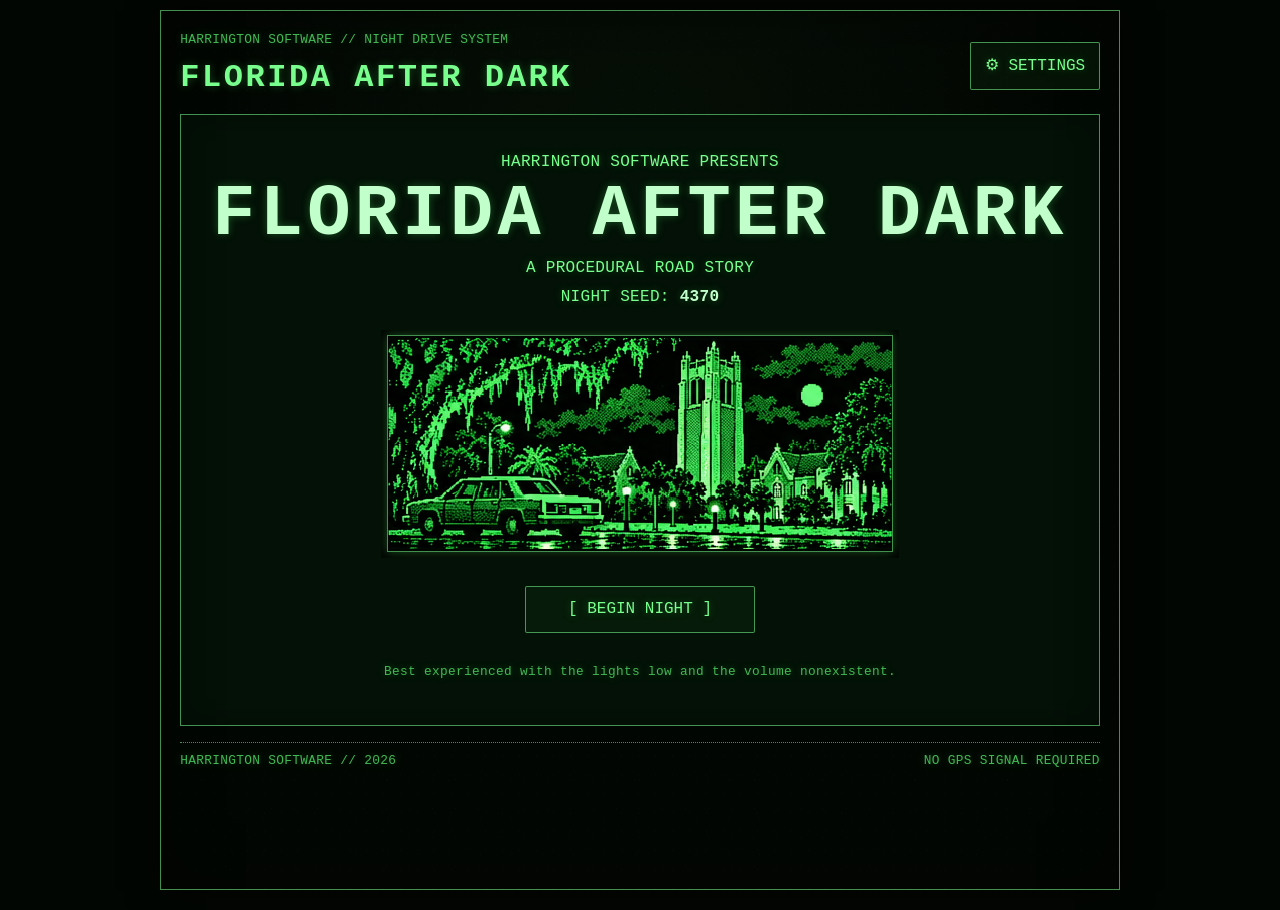
==== commit c0b09b91: "Keep overlay close buttons on one line at mobile widths" ====
--- a/index.html
+++ b/index.html
@@ -6,7 +6,7 @@
   <meta name="theme-color" content="#071108">
   <meta name="description" content="Florida After Dark — a retro terminal road story through strange Florida nights.">
   <title>Florida After Dark</title>
-  <link rel="stylesheet" href="style.css?v=map-20261028">
+  <link rel="stylesheet" href="style.css?v=close-20261028">
 </head>
 <body class="theme-green">
   <a class="skip-link" href="#game-main">Skip to game</a>
--- a/style.css
+++ b/style.css
@@ -6,7 +6,7 @@
 .title-screen{min-height:68vh;display:grid;place-items:center;align-content:center;text-align:center;gap:1rem}.boot-copy p{margin:.25rem 0}.boot-copy h2{margin:.4rem 0;color:var(--bright);font-size:clamp(2rem,8vw,4.5rem);line-height:.95;letter-spacing:.06em}.seed-line strong{color:var(--bright)}.ascii-palms{max-width:100%;overflow:hidden;color:var(--muted);font-size:clamp(.58rem,2.2vw,.9rem);line-height:1.2;text-align:left}.primary-action{text-align:center;min-width:min(100%,230px)}.hud{margin-bottom:.75rem}.hud-title{color:var(--bright);margin-bottom:.45rem}.hud-grid{display:grid;grid-template-columns:repeat(3,minmax(0,1fr));gap:.3rem 1rem;font-size:.9rem}.hud-grid strong{color:var(--bright);font-weight:normal}
 /* Illustrated scenes displayed with hard pixels like an early home computer. */
 .scene-frame{margin:0 0 .75rem;padding:.35rem;background:var(--bg);overflow:hidden}.scene-frame[hidden]{display:none}.scene-canvas{display:block;width:100%;height:auto;aspect-ratio:504/216;image-rendering:pixelated;image-rendering:crisp-edges;background:var(--bg);border:1px solid var(--line);box-shadow:inset 0 0 18px rgba(0,0,0,.85),0 0 10px var(--shadow)}.scene-frame figcaption{margin:.3rem .2rem 0;color:var(--muted);font-size:.65rem;letter-spacing:.12em;text-align:right}.narrative-panel{min-height:210px;margin-bottom:.75rem}.narrative{white-space:pre-line;min-height:7.8rem;color:var(--bright)}.cursor{display:inline-block;animation:blink 850ms step-end infinite}.action-panel{margin-bottom:.75rem}.panel-label{margin:0 0 .6rem;color:var(--muted);font-size:.8rem;font-weight:normal}.button-grid{display:grid;grid-template-columns:repeat(2,minmax(0,1fr));gap:.55rem}.utility-panel{flex-wrap:wrap;justify-content:flex-start;margin-bottom:.35rem}.utility-panel button{flex:1 1 130px;text-align:center}.status-message{min-height:1.3rem;margin:.4rem 0 0}.site-footer{margin-top:1rem;padding-top:.5rem;border-top:1px dotted var(--line);flex-wrap:wrap}
-.overlay{position:fixed;z-index:30;inset:0;display:grid;place-items:center;padding:1rem;background:rgba(0,0,0,.76)}.overlay[hidden]{display:none!important}.overlay-card{width:min(100%,650px);max-height:90vh;overflow:auto;box-shadow:0 0 45px rgba(0,0,0,.85),0 0 16px var(--shadow)}.wide-card{width:min(100%,850px)}.overlay-header h2{margin:0;font-size:1rem}.close-button{min-width:60px;text-align:center}.radio-display{border:1px dashed var(--line);padding:1rem;margin:1rem 0;min-height:150px}.frequency{color:var(--bright);font-size:2rem;margin:0 0 .75rem}.button-row{justify-content:flex-start;flex-wrap:wrap}fieldset{margin:1rem 0;padding:1rem;border:1px solid var(--line)}fieldset label,.toggle-line{display:block;margin:.6rem 0}input{accent-color:var(--text)}.inventory-list{margin:1rem 0 0;padding-left:1.3rem}.inventory-list li{margin:.45rem 0}
+.overlay{position:fixed;z-index:30;inset:0;display:grid;place-items:center;padding:1rem;background:rgba(0,0,0,.76)}.overlay[hidden]{display:none!important}.overlay-card{width:min(100%,650px);max-height:90vh;overflow:auto;box-shadow:0 0 45px rgba(0,0,0,.85),0 0 16px var(--shadow)}.wide-card{width:min(100%,850px)}.overlay-header h2{margin:0;font-size:1rem;flex:1 1 auto;min-width:0;overflow-wrap:anywhere}.close-button{display:inline-flex;align-items:center;justify-content:center;flex:0 0 auto;align-self:flex-start;width:4rem;min-width:44px;height:2.75rem;min-height:44px;padding:0;line-height:1;white-space:nowrap;text-align:center}.radio-display{border:1px dashed var(--line);padding:1rem;margin:1rem 0;min-height:150px}.frequency{color:var(--bright);font-size:2rem;margin:0 0 .75rem}.button-row{justify-content:flex-start;flex-wrap:wrap}fieldset{margin:1rem 0;padding:1rem;border:1px solid var(--line)}fieldset label,.toggle-line{display:block;margin:.6rem 0}input{accent-color:var(--text)}.inventory-list{margin:1rem 0 0;padding-left:1.3rem}.inventory-list li{margin:.45rem 0}
 .map-content{display:block;margin-top:1rem}.apple-map-frame{border:2px solid var(--line);background:var(--bg);padding:4px;box-shadow:inset 0 0 18px rgba(0,0,0,.8),0 0 12px var(--shadow);overflow:hidden}.pixel-map-canvas{display:block;width:100%;height:auto;aspect-ratio:640/520;image-rendering:pixelated;image-rendering:crisp-edges;background:var(--bg)}.apple-map-legend{display:flex;flex-wrap:wrap;gap:.4rem 1.2rem;margin-top:.65rem;padding:.45rem .55rem;border:1px dotted var(--line);color:var(--muted);font-size:.72rem;text-transform:uppercase}.apple-map-legend span:first-child{color:var(--bright)}.screen-flicker{animation:strangeFlicker 420ms steps(2,end) 1}.no-motion *,.no-motion *::before,.no-motion *::after{animation:none!important;transition:none!important;scroll-behavior:auto!important}@keyframes blink{50%{opacity:0}}@keyframes staticShift{50%{transform:translate(1px,-1px)}}@keyframes strangeFlicker{0%,100%{opacity:1}25%{opacity:.84}40%{opacity:1;transform:translateX(1px)}55%{opacity:.68}70%{opacity:1;transform:translateX(0)}}
 @media(max-width:700px){body{font-size:15px}.crt-shell{width:100%;margin:0;min-height:100vh;border-left:0;border-right:0}.site-header{align-items:flex-start}.site-header .icon-button{font-size:.78rem}.hud-grid{grid-template-columns:1fr 1fr}.button-grid{grid-template-columns:1fr}.narrative-panel{min-height:190px}.overlay{padding:.45rem}.wide-card{padding:.65rem}}@media(max-width:430px){.hud-grid{grid-template-columns:1fr}.site-footer{display:block}.site-footer span{display:block}.apple-map-legend{font-size:.62rem}.scene-frame{padding:.2rem}}@media(prefers-reduced-motion:reduce){*,*::before,*::after{animation-duration:.001ms!important;animation-iteration-count:1!important;transition-duration:.001ms!important}}
 
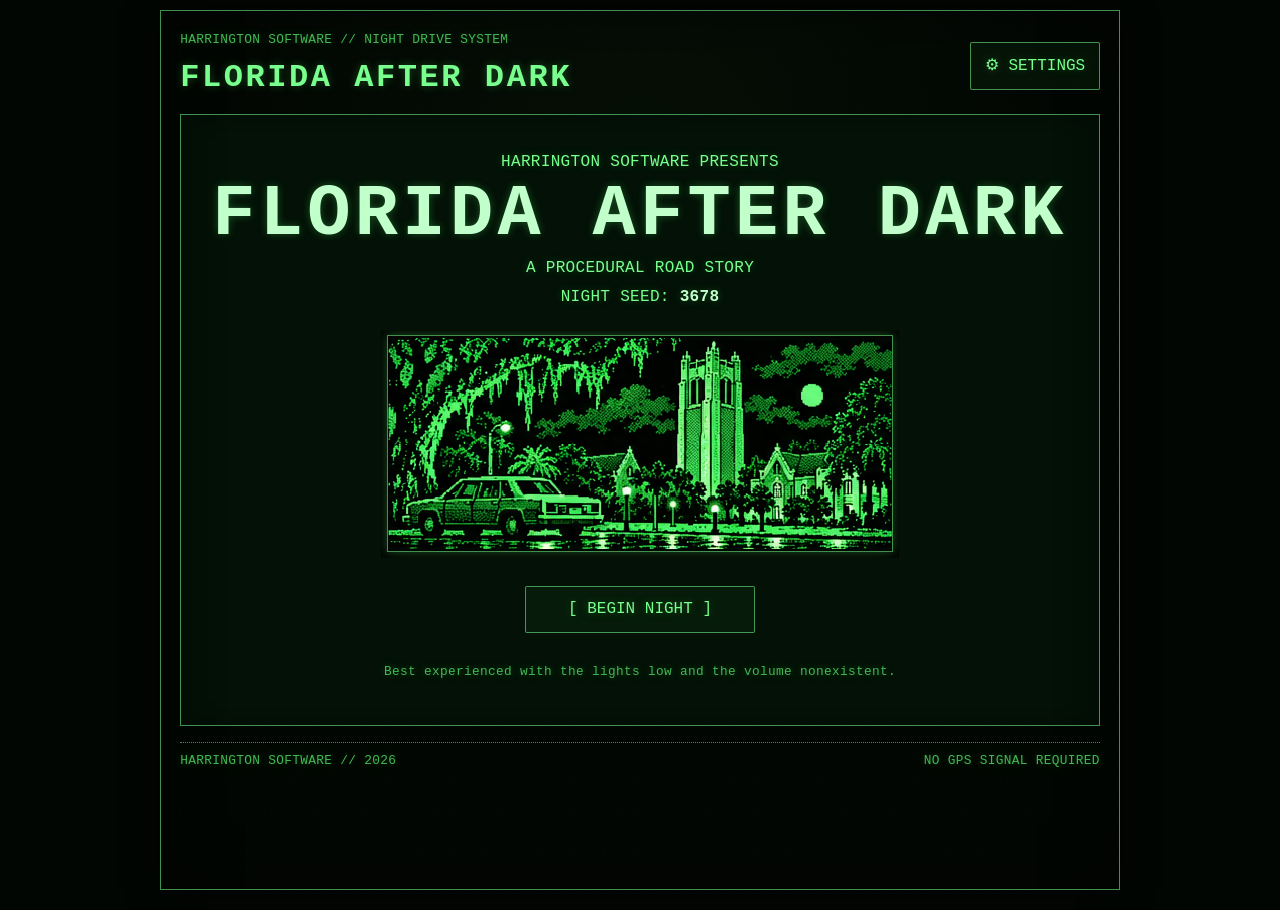
==== commit 6b837a5b: "Count actual nights and deduplicate saved-run endings in a fresh analytics series" ====
--- a/index.html
+++ b/index.html
@@ -37,6 +37,7 @@
   <section class="overlay" id="map-overlay" hidden aria-labelledby="map-heading"><div class="overlay-card panel wide-card" role="dialog" aria-modal="true" aria-labelledby="map-heading"><div class="overlay-header"><h2 id="map-heading">ROAD MAP // FLORIDA AFTER DARK</h2><button class="close-button" type="button" data-close="map-overlay" aria-label="Close map">[ X ]</button></div><p class="overlay-help">Follow the numbered landmarks. Only discovered roads are shown; routes are schematic.</p><div id="map-content" class="map-content"></div></div></section>
   <section class="overlay" id="inventory-overlay" hidden aria-labelledby="inventory-heading"><div class="overlay-card panel" role="dialog" aria-modal="true" aria-labelledby="inventory-heading"><div class="overlay-header"><h2 id="inventory-heading">GLOVE BOX / POCKETS</h2><button class="close-button" type="button" data-close="inventory-overlay" aria-label="Close inventory">[ X ]</button></div><ul id="inventory-list" class="inventory-list"></ul></div></section>
   <section class="overlay" id="settings-overlay" hidden aria-labelledby="settings-heading"><div class="overlay-card panel" role="dialog" aria-modal="true" aria-labelledby="settings-heading"><div class="overlay-header"><h2 id="settings-heading">DISPLAY SETTINGS</h2><button class="close-button" type="button" data-close="settings-overlay" aria-label="Close settings">[ X ]</button></div><fieldset><legend>COLOR MODE</legend><label><input type="radio" name="theme" value="green" checked> GREEN CRT</label><label><input type="radio" name="theme" value="amber"> AMBER CRT</label><label><input type="radio" name="theme" value="gameboy"> GAME BOY GRAYSCALE</label></fieldset><label class="toggle-line"><input type="checkbox" id="motion-toggle"> DISABLE FLICKER / TYPEWRITER ANIMATION</label></div></section>
-  <script src="game.js?v=map-20261028"></script><script src="map.js?v=map-20261028"></script><script src="scenes.js?v=map-20261028"></script><script src="humor.js?v=map-20261028"></script><script src="story.js?v=map-20261028"></script><script src="story-scenes.js?v=map-20261028"></script><script src="consequences.js?v=map-20261028"></script><script src="endings.js?v=map-20261028"></script><script src="illustrations.js?v=map-20261028"></script><script src="runtime.js?v=map-20261028"></script>
+  <script src="game.js?v=map-20261028"></script><script src="map.js?v=map-20261028"></script><script src="scenes.js?v=map-20261028"></script><script src="humor.js?v=map-20261028"></script><script src="story.js?v=map-20261028"></script><script src="story-scenes.js?v=map-20261028"></script><script src="consequences.js?v=map-20261028"></script><script src="endings.js?v=counts-v2-20261028"></script><script src="illustrations.js?v=map-20261028"></script><script src="runtime.js?v=counts-v2-20261028"></script>
 </body></html>
 
+
